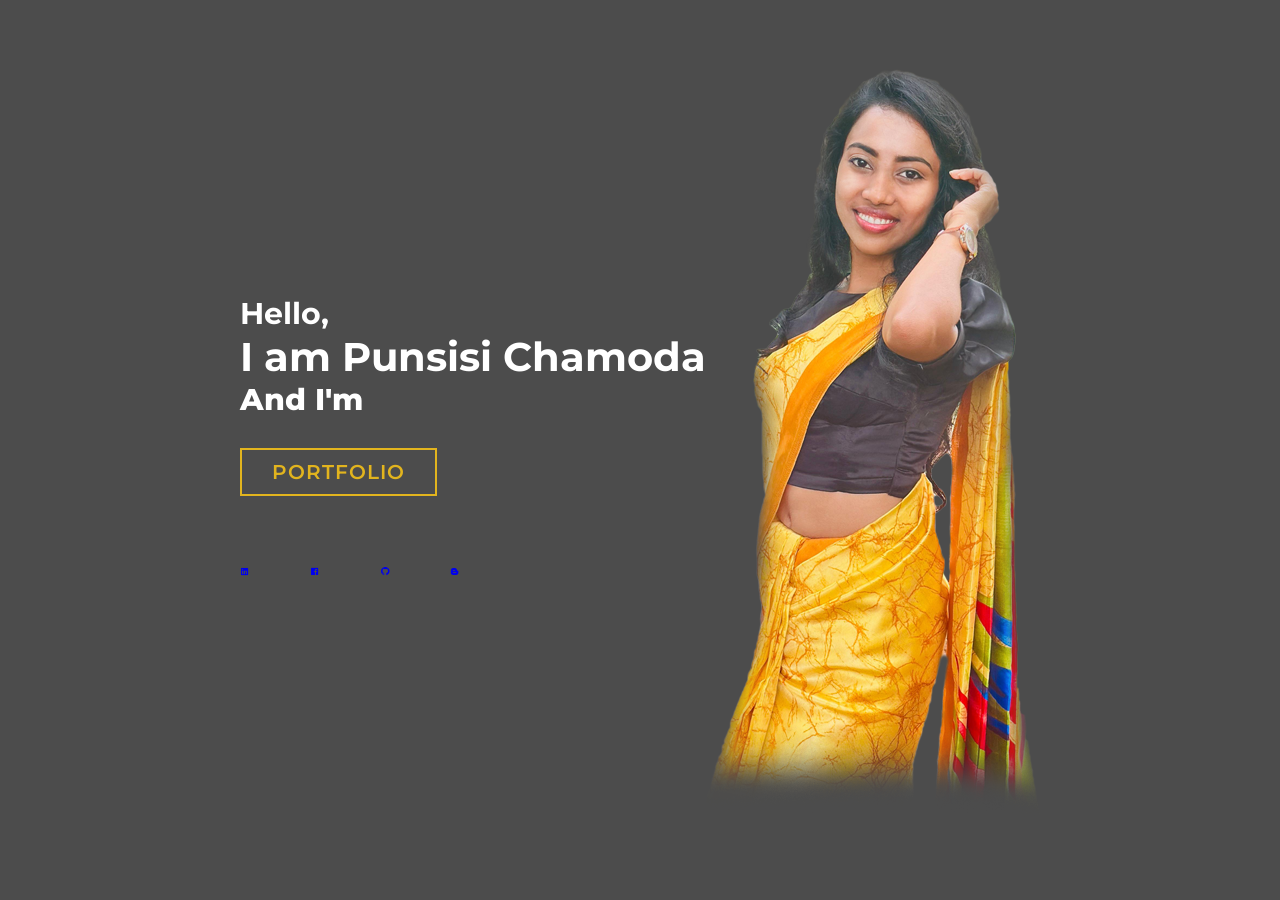
==== index.html @ 9c86bc97 "Change home image" ====
<!DOCTYPE html>
<html lang="en">
<head>
    <meta charset="UTF-8">
    <meta name="viewport" content="width=device-width, initial-scale=1.0">
    <title>My Portfolio Website</title>
    <link rel="stylesheet" href="style.css">
    <link href='https://unpkg.com/boxicons@2.1.4/css/boxicons.min.css' rel='stylesheet'>
    
</head>
<body>
<!--Home section-->
    <section id="home">
        <div class="home container">
            <div class="content">
                <h2>Hello,</h2>
                <h1>I am Punsisi Chamoda</h1>
                <div class="change-text">
                    <h3>And I'm</h3>
                    <h3>
                        <span class="word">Web Developer</span>
                        <span class="word">UI/UX Designer</span>
                        <span class="word">Graphic Designer</span>
                        <span class="word">3D Designer</span>
                        <span class="word">AI/ML and Robotic Enthusiastic</span>
                    </h3>
                </div>
                <div>
                    <p></p>
                    <a href="#" type="button" class="cta">Portfolio</a>
                </div>
                <div class="social-icon">
                    <a href="#likedin"><i class='bx bxl-linkedin-square'></i></a>
                    <a href="#facebook"><i class='bx bxl-facebook-square'></i></a>
                    <a href="#github"><i class='bx bxl-github'></i></a>
                    <a href="#blog"><i class='bx bxl-blogger'></i></a>
                </div>
            </div>
            <div class="home-image">
                <div class="img-box">
                    <img src="./Img/me with saree.png" alt="it's me">
                </div>
            </div>
        </div>
    </section>
    <!--End Home section-->

    
</body>
</html>
---- style.css ----
@import url('https://fonts.googleapis.com/css2?family=Montserrat:ital,wght@0,100..900;1,100..900&display=swap');
* {
    padding: 0;
    margin: 0;
    box-sizing: border-box;
    scroll-behavior: smooth;
    text-decoration: none;
}
html{
    font-size: 10px;
    font-family: 'Montserrat', sans-serif;
}

.container{
    min-height: 100vh;
    width: 100%;
    display: flex;
    align-items: center;
    justify-content: center;
}
/*Main section*/
.home{
    display: flex;
    justify-content: center;
    align-items: center;
}
.content{
    max-width: 600px;
}
#home{
    background-image: url(./Img/portfolio-bg1.png);
    background-size: cover;
    background-position: top center;
    position: relative;
    z-index: 1;
}
#home::after {
    content: '';
    position: absolute;
    left: 0;
    top: 0;
    height: 100%;
    width: 100%;
    background-color: black;
    opacity: .7;
    z-index: -1;
}
#home h2{
    display: block;
    width: fit-content;
    font-size: 3rem;
    position: relative;
    color: white;
}
#home h1{
    display: block;
    width: fit-content;
    font-size: 4rem;
    position: relative;
    color: white;
}
.change-text h3{
    font-weight: 800;
    font-size: 3rem;
    display: inline-flex;
    margin: 0;
    vertical-align: top;
    color:white
}
.change-text h3 .word{
    position: absolute;
    display: flex;
    opacity: 0;
    color: rgb(226, 180, 30);
}
#home .cta{
    display: inline-block;
    padding: 10px 30px;
    color: rgb(226, 180, 30);
    font-weight: 600;
    background-color: transparent;
    border: 2px solid rgb(226, 180, 30);
    font-size: 2rem;
    text-transform: uppercase;
    letter-spacing: .1rem;
    margin-top: 30px;
    transition: .3s ease;
    transition-property: background-color, color;
}
#home .cta:hover{
    color: black;
    background-color: #e2b41e;
}
.social-icon{
    margin-top: 7rem;
    display: flex;
    justify-content: space-between;
    width: 220px;
    height: 40px;
}
.home-image{
    position: relative;
}
.img-box{
    text-align: center;
}
.img-box img{
    width: 100%;
    max-width: 350px;
    height: auto;
}
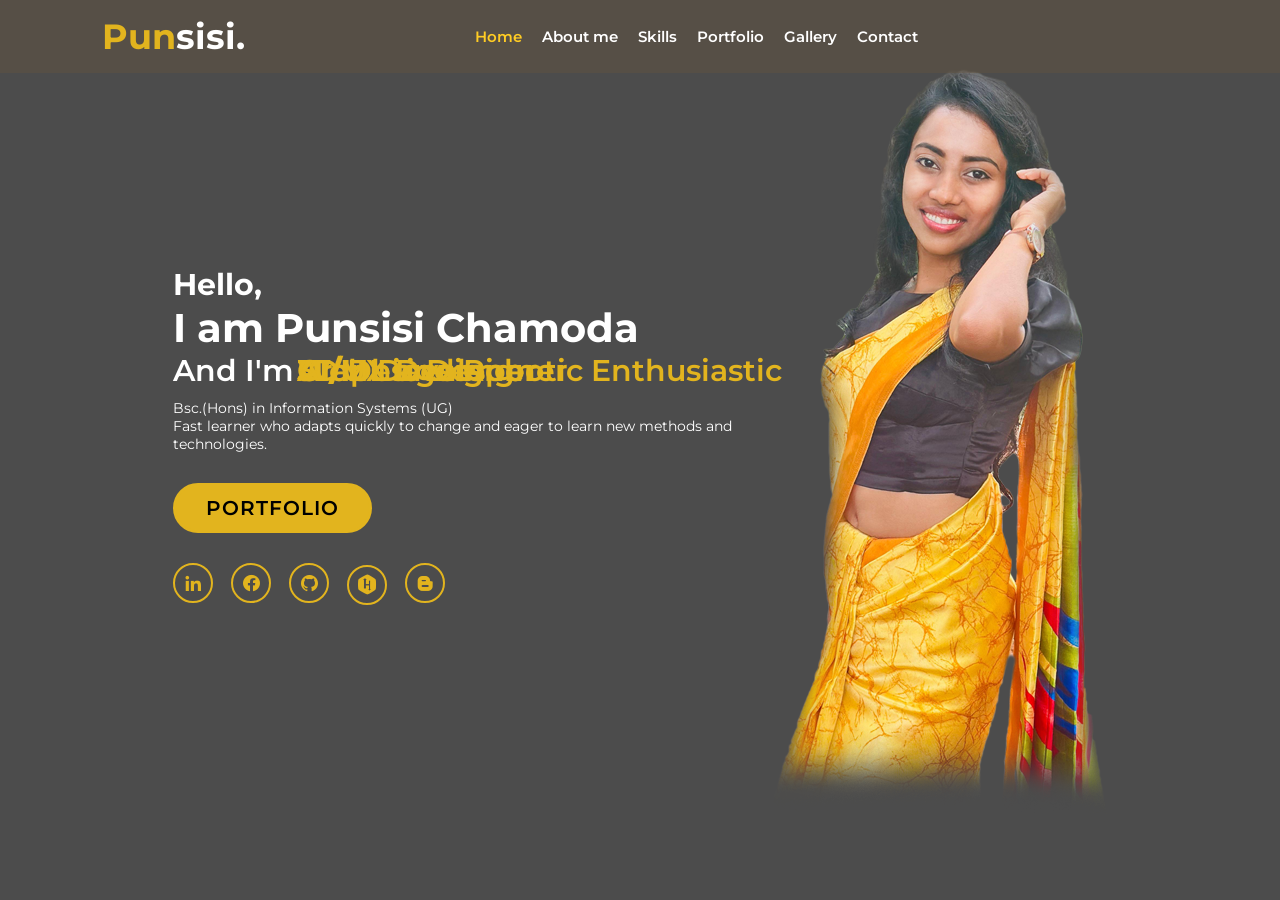
==== commit 85f761b1: "add navigation bar" ====
--- a/index.html
+++ b/index.html
@@ -5,10 +5,33 @@
     <meta name="viewport" content="width=device-width, initial-scale=1.0">
     <title>My Portfolio Website</title>
     <link rel="stylesheet" href="style.css">
+    <!--Boxicon link-->
     <link href='https://unpkg.com/boxicons@2.1.4/css/boxicons.min.css' rel='stylesheet'>
+    <!--Font awesome link-->
+    <link rel="stylesheet" href="https://cdnjs.cloudflare.com/ajax/libs/font-awesome/6.5.2/css/all.min.css" 
+    integrity="sha512-SnH5WK+bZxgPHs44uWIX+LLJAJ9/2PkPKZ5QiAj6Ta86w+fsb2TkcmfRyVX3pBnMFcV7oQPJkl9QevSCWr3W6A==" 
+    crossorigin="anonymous" referrerpolicy="no-referrer" />
+    <script src="https://code.jquery.com/jquery-3.7.1.min.js"></script>
     
 </head>
 <body>
+<!--Header section-->
+    <header class="navbar">
+        <div class="logo"><span>Pun</span>sisi.</div>
+        <ul class="navlist">
+            <li><a href="#home" class="active">Home</a></li>
+            <li><a href="#about">About me</a></li>
+            <li><a href="#skills">Skills</a></li>
+            <li><a href="#portfolio">Portfolio</a></li>
+            <li><a href="#gallery">Gallery</a></li>
+            <li><a href="#contact">Contact</a></li>
+        </ul>
+        <div class="menu-icon ">
+            <div class="bar"></div>
+        </div>
+    </header>
+<!--End Header section-->
+
 <!--Home section-->
     <section id="home">
         <div class="home container">
@@ -26,14 +49,16 @@
                     </h3>
                 </div>
                 <div>
-                    <p></p>
+                    <p>Bsc.(Hons) in Information Systems (UG)<br>
+                        Fast learner who adapts quickly to change and eager to learn new methods and technologies.</p>
                     <a href="#" type="button" class="cta">Portfolio</a>
                 </div>
                 <div class="social-icon">
-                    <a href="#likedin"><i class='bx bxl-linkedin-square'></i></a>
-                    <a href="#facebook"><i class='bx bxl-facebook-square'></i></a>
-                    <a href="#github"><i class='bx bxl-github'></i></a>
-                    <a href="#blog"><i class='bx bxl-blogger'></i></a>
+                    <a href="https://www.linkedin.com/in/punsisi-chamoda/"><i class='bx bxl-linkedin'></i></a>
+                    <a href="https://www.facebook.com/profile.php?id=100083938915508&mibextid=ZbWKwL"><i class='bx bxl-facebook-circle'></i></a>
+                    <a href="https://github.com/Punsisi-99"><i class='bx bxl-github'></i></a>
+                    <a href="https://www.hackerrank.com/profile/punsisichamodha1"><i class="fa-brands fa-hackerrank"></i></a>
+                    <a href="https://thepeekbyte.blogspot.com/2024/04/the-story-of-computer.html"><i class='bx bxl-blogger'></i></a>
                 </div>
             </div>
             <div class="home-image">
@@ -45,6 +70,6 @@
     </section>
     <!--End Home section-->
 
-    
+    <script src="script.js"></script>
 </body>
 </html>
--- a/style.css
+++ b/style.css
@@ -10,7 +10,87 @@
     font-size: 10px;
     font-family: 'Montserrat', sans-serif;
 }
-
+/*Header section*/
+header{
+    padding: 15px 8%;
+    width: 100%;
+    position: fixed;
+    top: 0;
+    display: flex;
+    align-items: center;
+    justify-content: space-between;
+    background-color: rgba(99, 84, 63, 0.445);
+    z-index: 100;
+    transition: .3s;
+}
+a{
+    color: white;
+}
+
+.navlist{
+    list-style: none;
+    justify-content: space-between;
+    display: flex;
+}
+
+header .logo{
+    font-size: 35px;
+    font-weight: 700;
+    color: white;
+}
+
+span{
+    color: rgb(226, 180, 30);
+}
+
+.navlist li{
+    margin: 0 1rem;
+    font-size: 15px;
+}
+.navlist li a{
+    display: inline-flex;
+    font-weight: 600;
+}
+
+.navlist li a:hover, .navlist li a.active{
+    color: #ffcc24;
+}
+
+.menu-icon{
+    position: relative;
+    display: block;
+    width: 30px;
+    height: 30px;
+    cursor: pointer;
+    /*background-color: #ffcc24;*/
+}
+
+.menu-icon .bar,
+.menu-icon::after,
+.menu-icon::before{
+    content: "";
+    display: none;
+    width: 100%;
+    height: 4px;
+    border-radius: 3px;
+    background: #ffcc24;
+    margin: 6px 0;
+    transition: .4s;
+}
+
+.menu-icon.active::before{
+    transform: rotate(-45deg) translate(-6px, 6px);
+}
+
+.menu-icon.active::after{
+    transform: rotate(45deg) translate(-8px, -8px);
+}
+.menu-icon.active .bar{
+    opacity: 0;
+}
+/*End Header section*/
+
+/*Main section*/
 .container{
     min-height: 100vh;
     width: 100%;
@@ -18,7 +98,7 @@
     align-items: center;
     justify-content: center;
 }
-/*Main section*/
+
 .home{
     display: flex;
     justify-content: center;
@@ -60,7 +140,7 @@
     color: white;
 }
 .change-text h3{
-    font-weight: 800;
+    font-weight: 600;
     font-size: 3rem;
     display: inline-flex;
     margin: 0;
@@ -70,33 +150,53 @@
 .change-text h3 .word{
     position: absolute;
     display: flex;
-    opacity: 0;
     color: rgb(226, 180, 30);
+}
+#home p{
+    margin-top: 10px;
+    font-size: 1.4rem;
+    font-weight: 400;
+    color: white;
 }
 #home .cta{
     display: inline-block;
     padding: 10px 30px;
-    color: rgb(226, 180, 30);
-    font-weight: 600;
-    background-color: transparent;
-    border: 2px solid rgb(226, 180, 30);
+    color: black;
+    font-weight: 600;
+    background-color: rgb(226, 180, 30);
+    border: 3px solid rgb(226, 180, 30);
+    border-radius: 4rem;
     font-size: 2rem;
     text-transform: uppercase;
     letter-spacing: .1rem;
     margin-top: 30px;
-    transition: .3s ease;
-    transition-property: background-color, color;
+    transition: .5s ease;
+    pointer-events: auto;
 }
 #home .cta:hover{
-    color: black;
-    background-color: #e2b41e;
-}
-.social-icon{
+    color: #e2b41e;
+    background-color: transparent;
+}
+.social-icon a{
     margin-top: 7rem;
-    display: flex;
-    justify-content: space-between;
-    width: 220px;
-    height: 40px;
+    display: inline-flex;
+    justify-content: center;
+    align-items: center;
+    font-weight: 600;
+    width: 4rem;
+    height: 4rem;
+    background: transparent;
+    border: 2px solid rgb(226, 180, 30);
+    border-radius: 50%;
+    font-size: 2rem;
+    color: rgb(226, 180, 30);
+    margin: 3rem 1.5rem 3rem 0;
+    transition: .5s ease;
+}
+.social-icon a:hover{
+    background: #e2b41e;
+    color: #000000;
+    box-shadow: 0 0 1rem var(#e2b41e);
 }
 .home-image{
     position: relative;
@@ -109,3 +209,4 @@
     max-width: 350px;
     height: auto;
 }
+/*End Main section*/
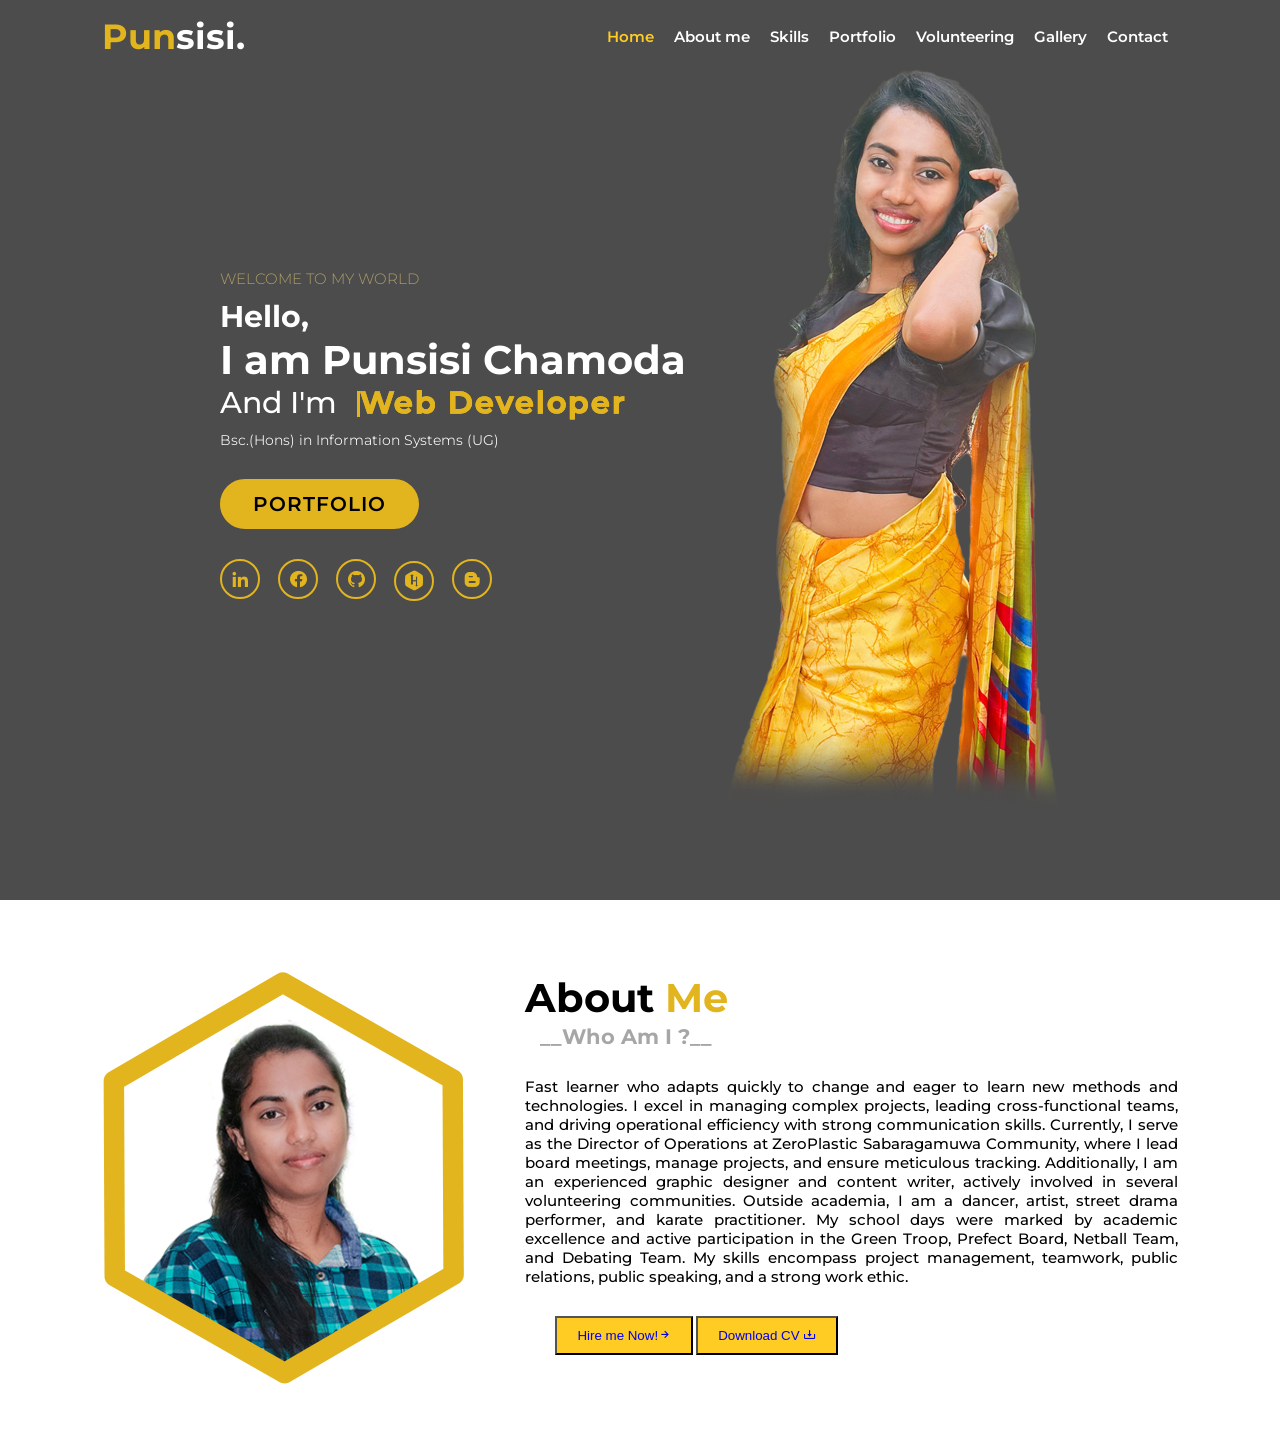
==== commit 900f378a: "add about me section" ====
--- a/index.html
+++ b/index.html
@@ -1,5 +1,6 @@
 <!DOCTYPE html>
 <html lang="en">
+
 <head>
     <meta charset="UTF-8">
     <meta name="viewport" content="width=device-width, initial-scale=1.0">
@@ -8,14 +9,15 @@
     <!--Boxicon link-->
     <link href='https://unpkg.com/boxicons@2.1.4/css/boxicons.min.css' rel='stylesheet'>
     <!--Font awesome link-->
-    <link rel="stylesheet" href="https://cdnjs.cloudflare.com/ajax/libs/font-awesome/6.5.2/css/all.min.css" 
-    integrity="sha512-SnH5WK+bZxgPHs44uWIX+LLJAJ9/2PkPKZ5QiAj6Ta86w+fsb2TkcmfRyVX3pBnMFcV7oQPJkl9QevSCWr3W6A==" 
-    crossorigin="anonymous" referrerpolicy="no-referrer" />
+    <link rel="stylesheet" href="https://cdnjs.cloudflare.com/ajax/libs/font-awesome/6.5.2/css/all.min.css"
+        integrity="sha512-SnH5WK+bZxgPHs44uWIX+LLJAJ9/2PkPKZ5QiAj6Ta86w+fsb2TkcmfRyVX3pBnMFcV7oQPJkl9QevSCWr3W6A=="
+        crossorigin="anonymous" referrerpolicy="no-referrer" />
     <script src="https://code.jquery.com/jquery-3.7.1.min.js"></script>
-    
+
 </head>
+
 <body>
-<!--Header section-->
+    <!--============================================Header section===========================================-->
     <header class="navbar">
         <div class="logo"><span>Pun</span>sisi.</div>
         <ul class="navlist">
@@ -23,53 +25,80 @@
             <li><a href="#about">About me</a></li>
             <li><a href="#skills">Skills</a></li>
             <li><a href="#portfolio">Portfolio</a></li>
+            <li><a href="#volunteering">Volunteering</a></li>
             <li><a href="#gallery">Gallery</a></li>
             <li><a href="#contact">Contact</a></li>
         </ul>
-        <div class="menu-icon ">
+        <div class="menu-icon">
             <div class="bar"></div>
         </div>
     </header>
-<!--End Header section-->
 
-<!--Home section-->
+    <!--======================================End Header section=============================================-->
+
+    <!--==========================================Home section================================================-->
     <section id="home">
         <div class="home container">
             <div class="content">
+                <h4>Welcome to my World</h4>
                 <h2>Hello,</h2>
                 <h1>I am Punsisi Chamoda</h1>
                 <div class="change-text">
-                    <h3>And I'm</h3>
-                    <h3>
-                        <span class="word">Web Developer</span>
-                        <span class="word">UI/UX Designer</span>
-                        <span class="word">Graphic Designer</span>
-                        <span class="word">3D Designer</span>
-                        <span class="word">AI/ML and Robotic Enthusiastic</span>
-                    </h3>
+                    <h3>And I'm <span class="word">Web Developer</span></h3>
                 </div>
                 <div>
-                    <p>Bsc.(Hons) in Information Systems (UG)<br>
-                        Fast learner who adapts quickly to change and eager to learn new methods and technologies.</p>
+                    <p>Bsc.(Hons) in Information Systems (UG)</p>
                     <a href="#" type="button" class="cta">Portfolio</a>
                 </div>
                 <div class="social-icon">
                     <a href="https://www.linkedin.com/in/punsisi-chamoda/"><i class='bx bxl-linkedin'></i></a>
-                    <a href="https://www.facebook.com/profile.php?id=100083938915508&mibextid=ZbWKwL"><i class='bx bxl-facebook-circle'></i></a>
+                    <a href="https://www.facebook.com/profile.php?id=100083938915508&mibextid=ZbWKwL"><i
+                            class='bx bxl-facebook-circle'></i></a>
                     <a href="https://github.com/Punsisi-99"><i class='bx bxl-github'></i></a>
-                    <a href="https://www.hackerrank.com/profile/punsisichamodha1"><i class="fa-brands fa-hackerrank"></i></a>
-                    <a href="https://thepeekbyte.blogspot.com/2024/04/the-story-of-computer.html"><i class='bx bxl-blogger'></i></a>
+                    <a href="https://www.hackerrank.com/profile/punsisichamodha1"><i
+                            class="fa-brands fa-hackerrank"></i></a>
+                    <a href="https://thepeekbyte.blogspot.com/2024/04/the-story-of-computer.html"><i
+                            class='bx bxl-blogger'></i></a>
                 </div>
             </div>
             <div class="home-image">
                 <div class="img-box">
-                    <img src="./Img/me with saree.png" alt="it's me">
+                    <img src="./Img/me with saree.png" alt="it's me in home page">
                 </div>
             </div>
         </div>
     </section>
-    <!--End Home section-->
+    <!--===========================================End Home section========================================-->
+
+    <!--===========================================About me section========================================-->
+    <section class="about" id="about">
+        <div class="about-img">
+            <img src="./Img/about_me.png" alt="My image in about me section" class="aboutMe">
+        </div>
+        <div class="about-content">
+            <h2 class="heading">About <span>Me</span></h2>
+            <h3>__Who Am I ?__</h3>
+            <p>Fast learner who adapts quickly to change and eager to learn new methods and technologies. I excel in managing complex
+                projects, leading cross-functional teams, and driving operational efficiency with strong communication
+                skills. Currently, I serve as the Director of Operations at ZeroPlastic Sabaragamuwa Community, where I
+                lead board meetings, manage projects, and ensure meticulous tracking. Additionally, I am an experienced
+                graphic designer and content writer, actively involved in several volunteering communities. Outside
+                academia, I am a dancer, artist, street drama performer, and karate practitioner. My school days were
+                marked by academic excellence and active participation in the Green Troop, Prefect Board, Netball Team,
+                and Debating Team. My skills encompass project management, teamwork, public relations, public speaking,
+                and a strong work ethic.</p>
+                
+            <div class="about-btn">
+                <button><a href="mailto:punsisichamodha99@gmail.com" class="hireme">Hire me Now!<i
+                            class='bx bx-right-arrow-alt'></i></a></button>
+                <button><a href="./Img/Punsisi_CV.pdf" target="_blank" class="download">Download CV <i
+                            class='bx bx-download'></i></a></button>
+            </div>
+        </div>
+    </section>
+    <!--===========================================End About me section========================================-->
 
     <script src="script.js"></script>
 </body>
+
 </html>
--- a/style.css
+++ b/style.css
@@ -6,25 +6,32 @@
     scroll-behavior: smooth;
     text-decoration: none;
 }
+
 html{
     font-size: 10px;
     font-family: 'Montserrat', sans-serif;
 }
-/*Header section*/
+
+/*-----------------------------------------Header section--------------------------------------------*/
 header{
     padding: 15px 8%;
-    width: 100%;
-    position: fixed;
     top: 0;
     display: flex;
     align-items: center;
     justify-content: space-between;
-    background-color: rgba(99, 84, 63, 0.445);
+    /*background-color: rgba(250, 195, 45, 0.534);*/
     z-index: 100;
-    transition: .3s;
-}
-a{
-    color: white;
+}
+
+.navbar{
+    position: fixed;
+    width: 100%;
+    transition: all 0.3s ease;
+}
+
+.navbar.sticky{
+    padding: 15px 8%;
+    background: rgba(114, 97, 65, 0.644);
 }
 
 .navlist{
@@ -33,6 +40,21 @@
     display: flex;
 }
 
+.navlist li{
+    margin: 0 1rem;
+    font-size: 15px;
+}
+
+.navlist li a{
+    display: inline-flex;
+    font-weight: 600;
+    color: white;
+}
+
+.navlist li a:hover, .navlist li a.active{
+    color: #ffcc24;
+}
+
 header .logo{
     font-size: 35px;
     font-weight: 700;
@@ -41,19 +63,6 @@
 
 span{
     color: rgb(226, 180, 30);
-}
-
-.navlist li{
-    margin: 0 1rem;
-    font-size: 15px;
-}
-.navlist li a{
-    display: inline-flex;
-    font-weight: 600;
-}
-
-.navlist li a:hover, .navlist li a.active{
-    color: #ffcc24;
 }
 
 .menu-icon{
@@ -62,6 +71,7 @@
     width: 30px;
     height: 30px;
     cursor: pointer;
+    display: none;
     /*background-color: #ffcc24;*/
 }
 
@@ -69,7 +79,6 @@
 .menu-icon::after,
 .menu-icon::before{
     content: "";
-    display: none;
     width: 100%;
     height: 4px;
     border-radius: 3px;
@@ -88,25 +97,29 @@
 .menu-icon.active .bar{
     opacity: 0;
 }
-/*End Header section*/
-
-/*Main section*/
-.container{
+
+/*-----------------------------------------End Header section--------------------------------------------*/
+
+/*------------------------------------------Home section-------------------------------------------------*/
+section{
+    padding: 0px 8%;
+    display: block;
+}
+
+.home{
     min-height: 100vh;
     width: 100%;
-    display: flex;
-    align-items: center;
-    justify-content: center;
-}
-
-.home{
     display: flex;
     justify-content: center;
     align-items: center;
-}
+    grid-template-columns: repeat(2,1fr);
+    grid-gap: 4em;
+}
+
 .content{
     max-width: 600px;
 }
+
 #home{
     background-image: url(./Img/portfolio-bg1.png);
     background-size: cover;
@@ -114,6 +127,7 @@
     position: relative;
     z-index: 1;
 }
+
 #home::after {
     content: '';
     position: absolute;
@@ -125,6 +139,15 @@
     opacity: .7;
     z-index: -1;
 }
+
+#home h4{
+    color: #ffe17e8a;
+    font-weight: 300;
+    text-transform: uppercase;
+    font-size: 1.5rem;
+    margin-bottom: 10px;
+}
+
 #home h2{
     display: block;
     width: fit-content;
@@ -132,6 +155,7 @@
     position: relative;
     color: white;
 }
+
 #home h1{
     display: block;
     width: fit-content;
@@ -139,23 +163,73 @@
     position: relative;
     color: white;
 }
+
 .change-text h3{
+    font-weight: 500;
+    font-size: 3rem;
+    color:white
+}
+
+.change-text h3 span{
+    position: relative;
+    color: transparent;
+    left: 15px;
+    -webkit-text-stroke: 0.1vw #e2b41e;
+    background-color: #e2b41e;
     font-weight: 600;
-    font-size: 3rem;
-    display: inline-flex;
-    margin: 0;
-    vertical-align: top;
-    color:white
-}
-.change-text h3 .word{
+    background-repeat: no-repeat;
+    -webkit-background-clip: text;
+    background-position: 0 0;
+    transition: .6s;
+    letter-spacing: 2px;
+    animation: moveText 3s linear infinite;
+    animation-delay: 2s;
+}
+
+.change-text h3 span::before{
+    content: "";
     position: absolute;
-    display: flex;
-    color: rgb(226, 180, 30);
-}
+    top: 7px;
+    left: -3px;
+    width: 0;
+    height: 70%;
+    border-right: 3px solid #e2b41e;
+    animation: moveCursorText 4s linear infinite;
+    animation-delay: 2s ;
+}
+
+/*----------------------------@keyfram---------------------------------------------*/
+@keyframes moveText{
+    0%,10%,100%{
+        background-position: -24rem 0;
+    }
+
+    65%,85%{
+        background-position: 0rem 0;
+    }
+}
+
+@keyframes moveCursorText{
+    0%,10%,100%{
+        width: 0;
+    }
+
+    65%, 78%, 85%{
+        width: 100%;
+        opacity: 1;
+    }
+
+    75%, 85%{
+        opacity: 0;
+    }
+}
+
+/*--------------------------------------------@ end keyfram---------------------------------------------*/
+
 #home p{
     margin-top: 10px;
     font-size: 1.4rem;
-    font-weight: 400;
+    font-weight: 350;
     color: white;
 }
 #home .cta{
@@ -177,6 +251,7 @@
     color: #e2b41e;
     background-color: transparent;
 }
+
 .social-icon a{
     margin-top: 7rem;
     display: inline-flex;
@@ -193,20 +268,110 @@
     margin: 3rem 1.5rem 3rem 0;
     transition: .5s ease;
 }
+
 .social-icon a:hover{
     background: #e2b41e;
     color: #000000;
     box-shadow: 0 0 1rem var(#e2b41e);
 }
+
 .home-image{
     position: relative;
 }
+
 .img-box{
     text-align: center;
 }
+
 .img-box img{
+    position: relative;
     width: 100%;
     max-width: 350px;
     height: auto;
 }
-/*End Main section*/
+/*-----------------------------------------End Home section-----------------------------------------------*/
+
+/*-----------------------------------------About section style-----------------------------------------------*/
+.about{
+    display: flex;
+    justify-content: space-between;
+    align-items: center;
+    gap: 6rem;
+    margin-top: 20px;
+}
+
+.about .about-img{
+    position: relative;
+    padding: 50px 0;
+}
+
+.about-content h2{
+    color: black;
+    font-size: 4rem;
+    font-weight: 700;
+}
+
+.about-content h3{
+    font-size: 2.1rem;
+    line-height: 2rem;
+    justify-content: center;
+    color: #00000059;
+    margin: .5rem 1.5rem;
+}
+.about-content p{
+    color: black;
+    font-size: 1.5rem;
+    font-weight: 500;
+    margin-top: 30px;
+    display: flex;
+    text-align: justify;
+}
+
+.about-btn{
+    margin: 3rem;
+}
+
+.about-btn button{
+    background-color: #ffcc24;
+    padding: 10px 20px;
+}
+/*-----------------------------------------End About section style-----------------------------------------------*/
+
+/*-----------------------------------------Responsive media--------------------------------------------*/
+@media (max-width: 1104px){
+    .home .container{
+        margin-left: 8%;
+    }
+}
+
+@media (max-width: 940px){
+    
+}
+
+@media (max-width: 940px){
+    .navbar{
+        padding: 0 50px;
+    }
+    .menu-icon{
+        display: block;
+        z-index: 999;
+    }
+    .navbar .navlist{
+        position: fixed;
+        height: 100vh;
+        width: 100%;
+        background: black;
+        left: 0;
+        top: 0;
+        text-align: center;
+        display: inline-block;
+        padding-top: 80px;
+    }
+    .navbar .navlist li{
+        display: block;
+    }
+    .navlist a{
+        margin: 20px 0;
+        font-size: 25px;
+    }
+}
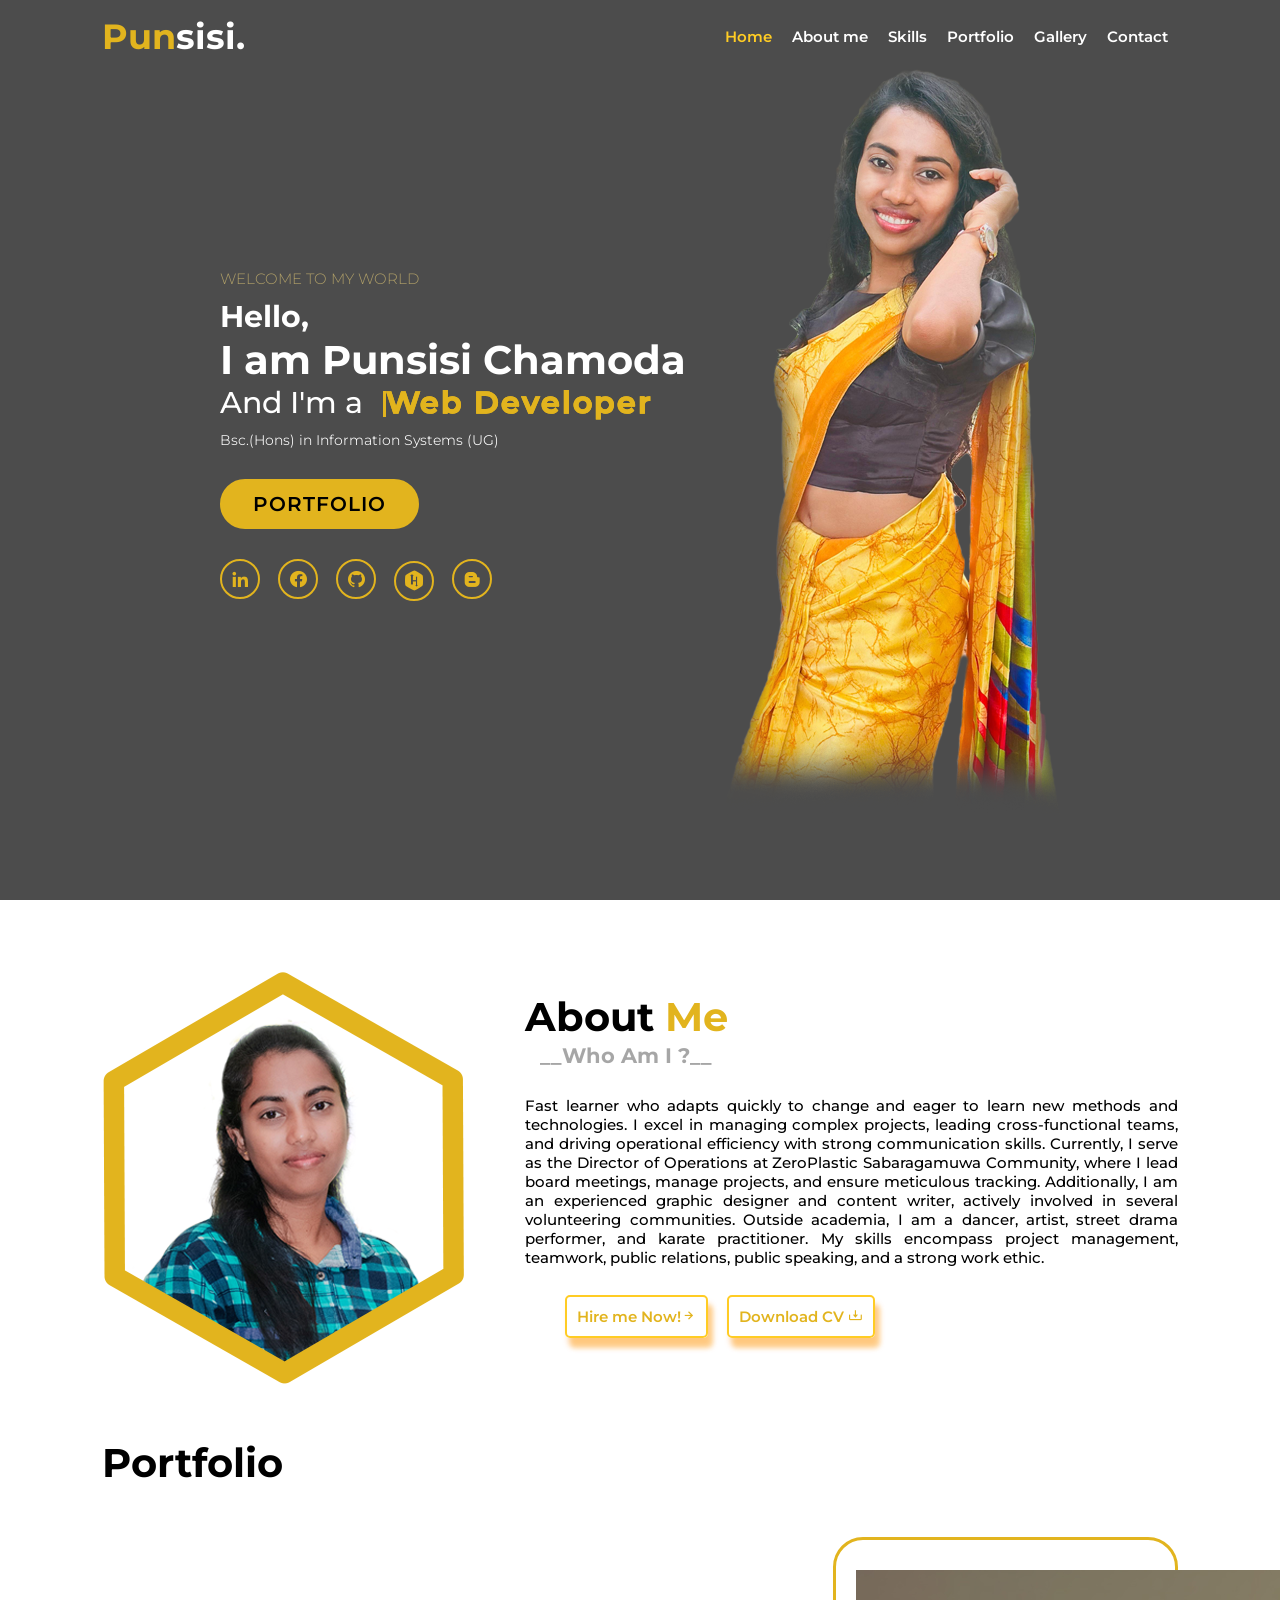
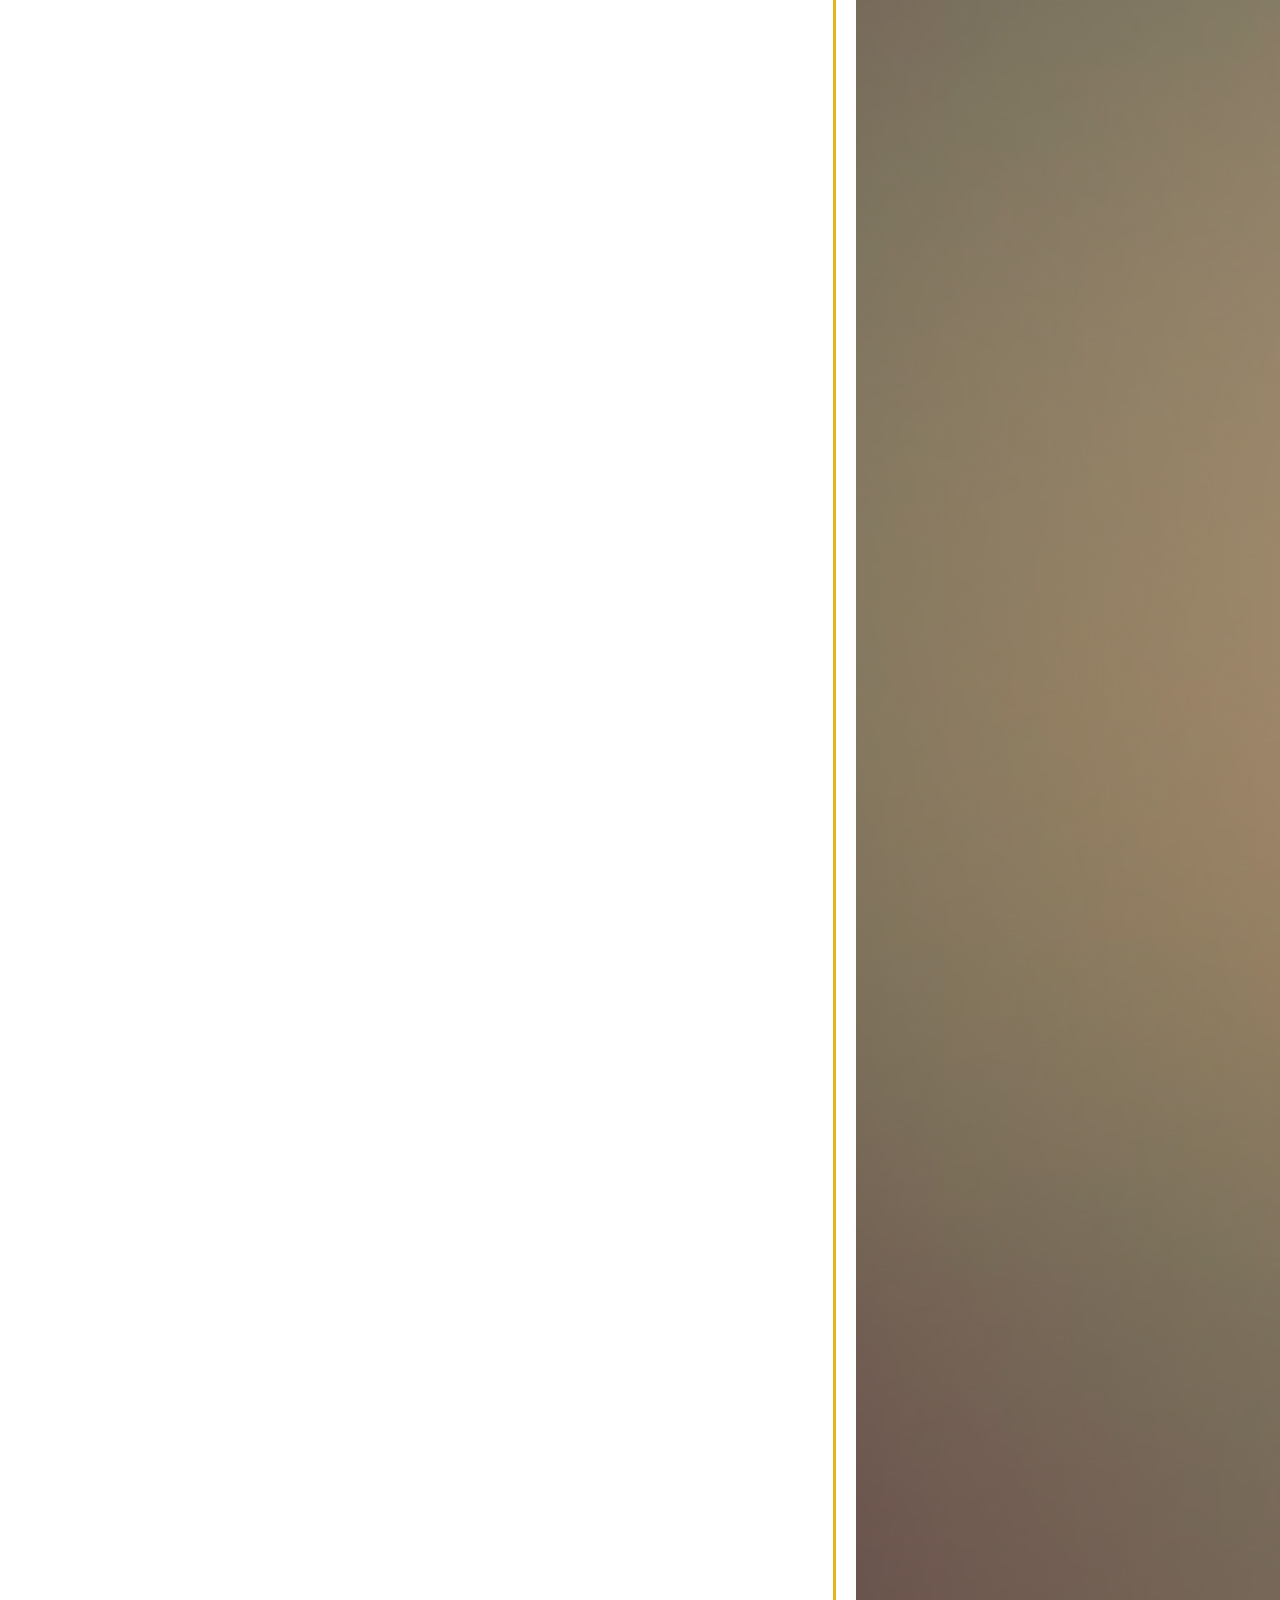
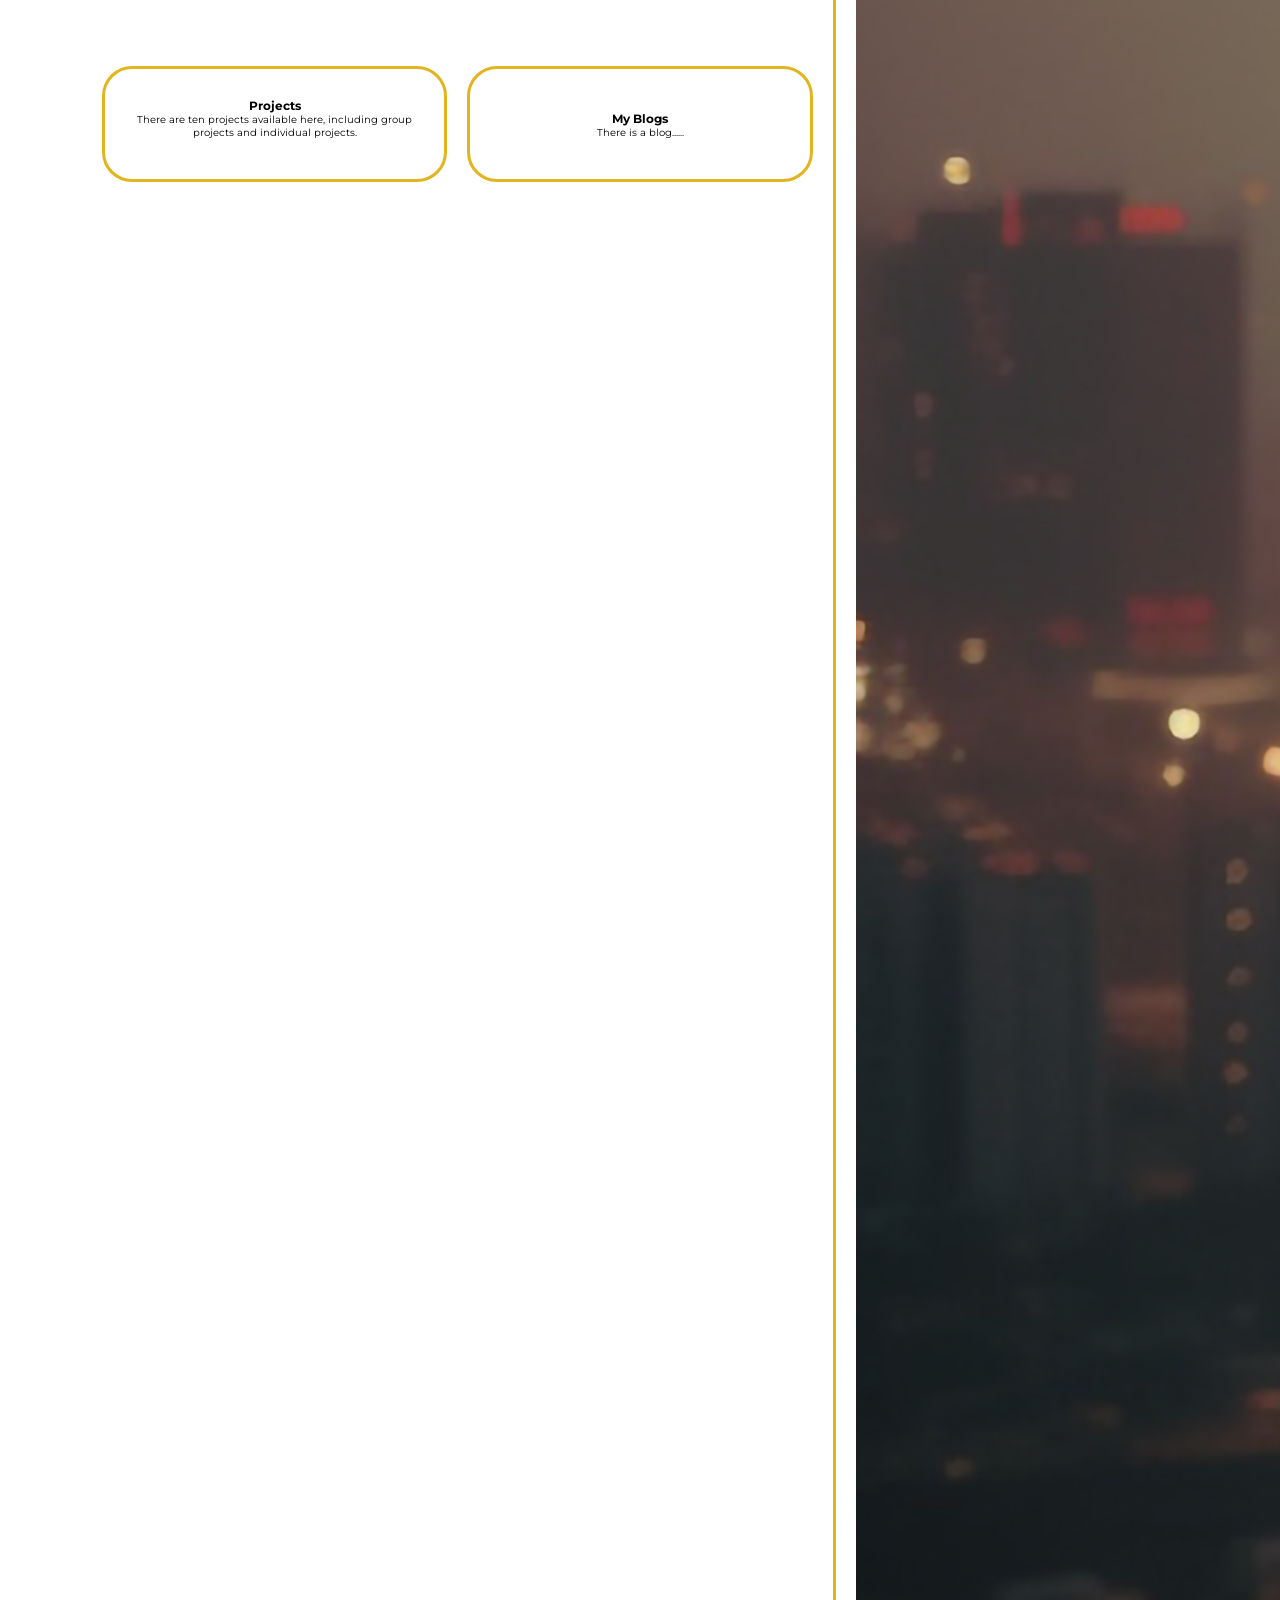
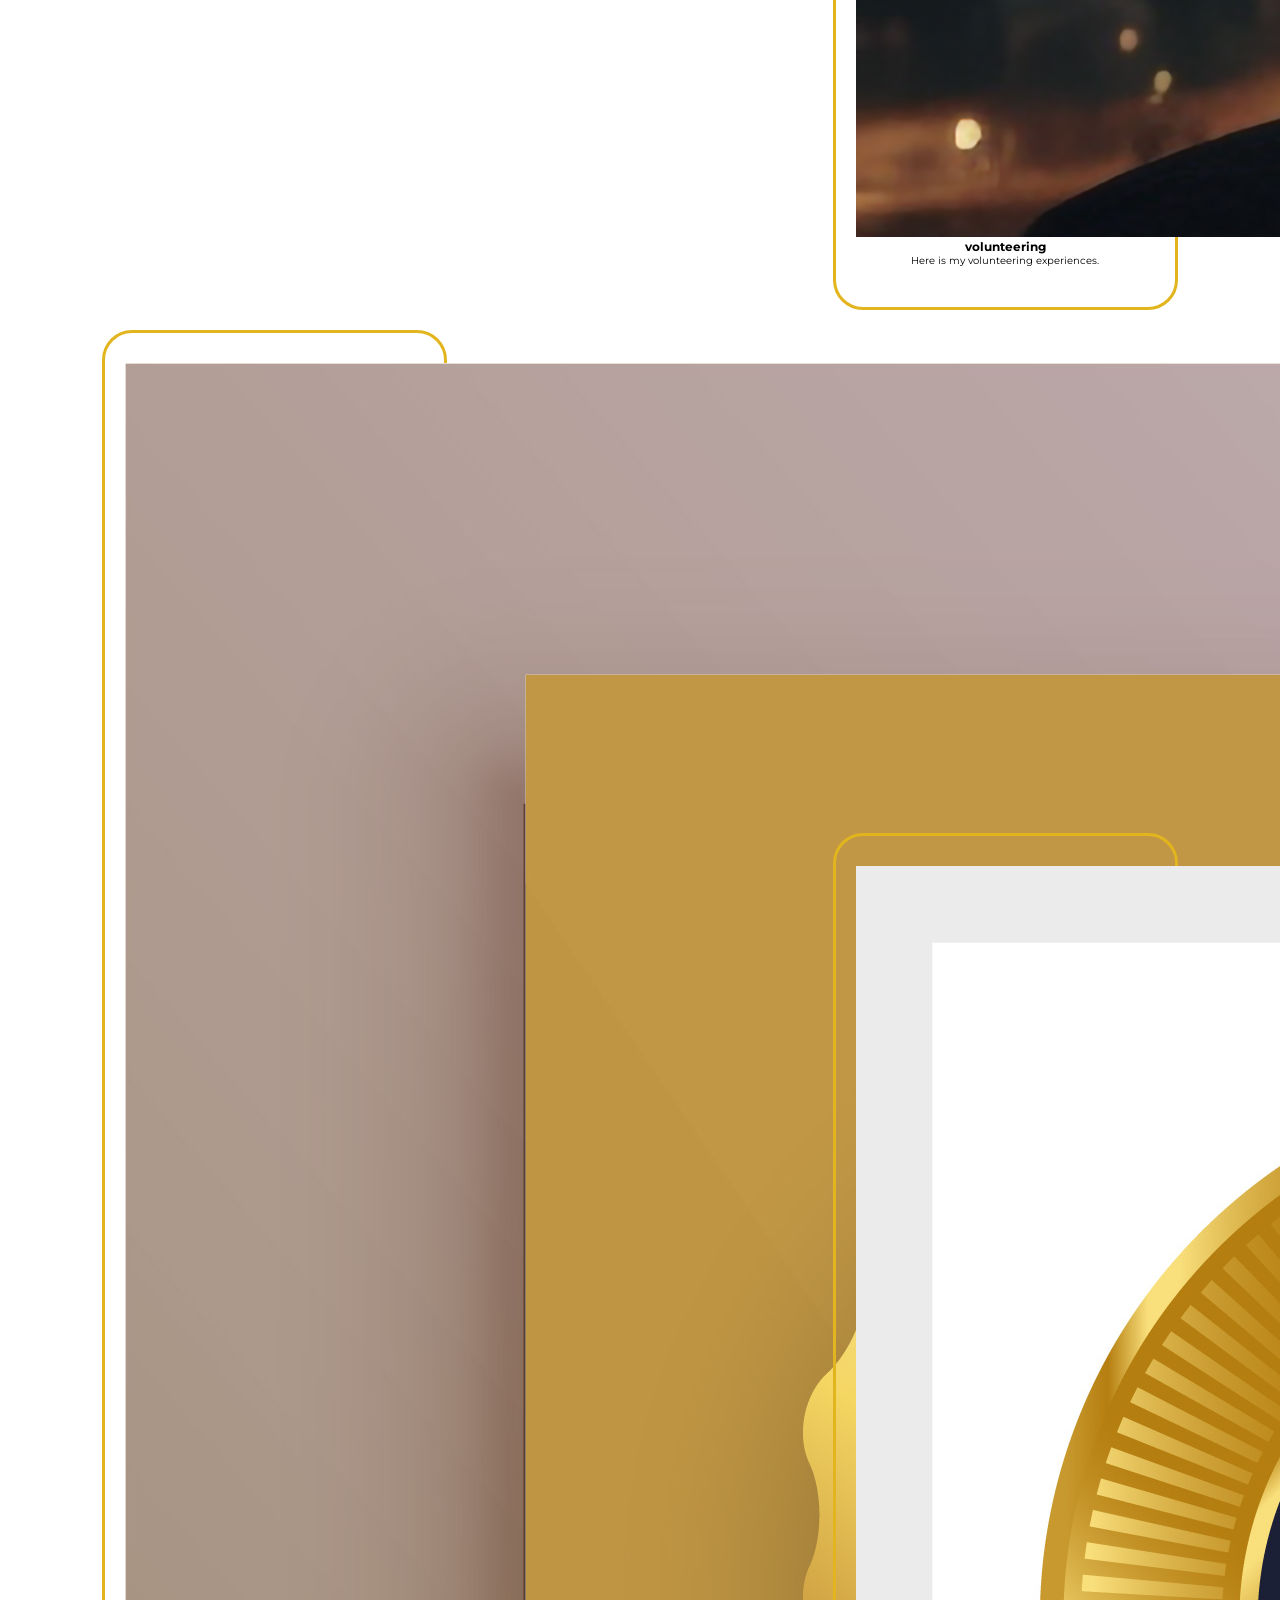
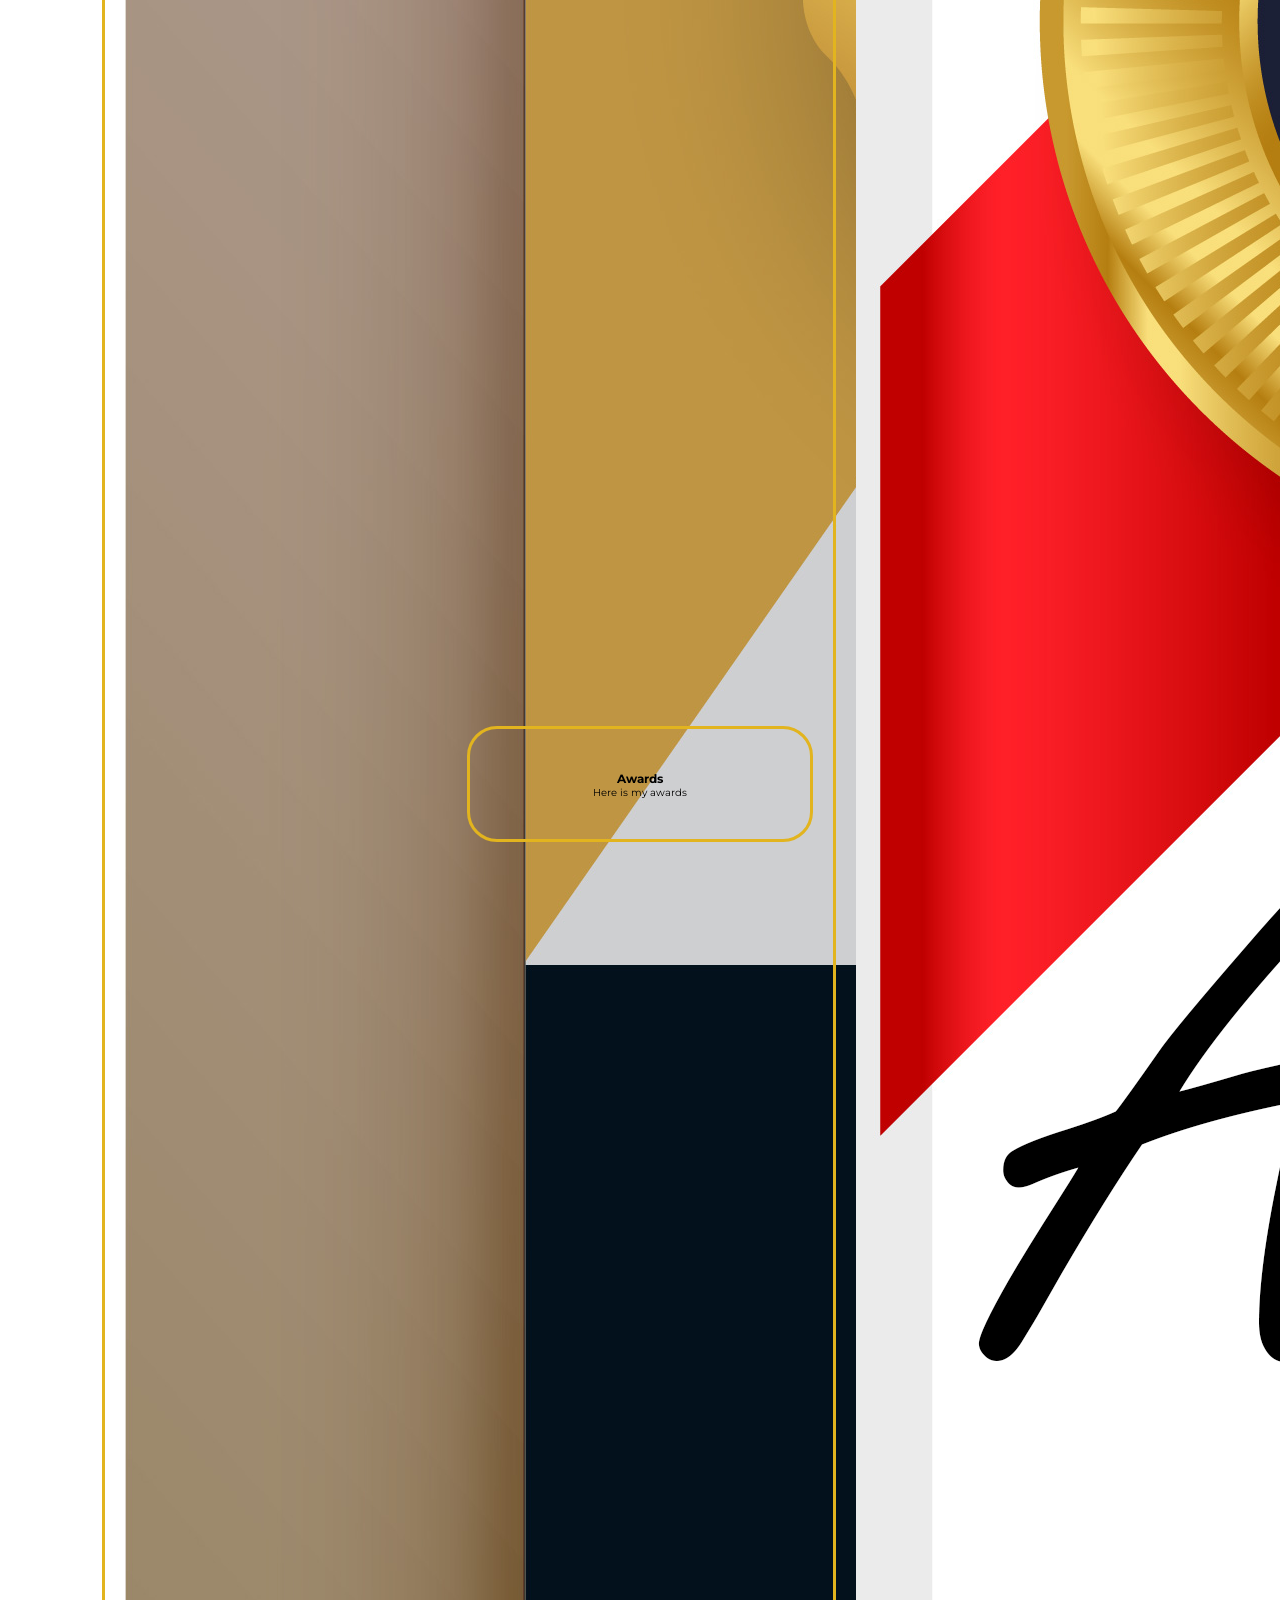
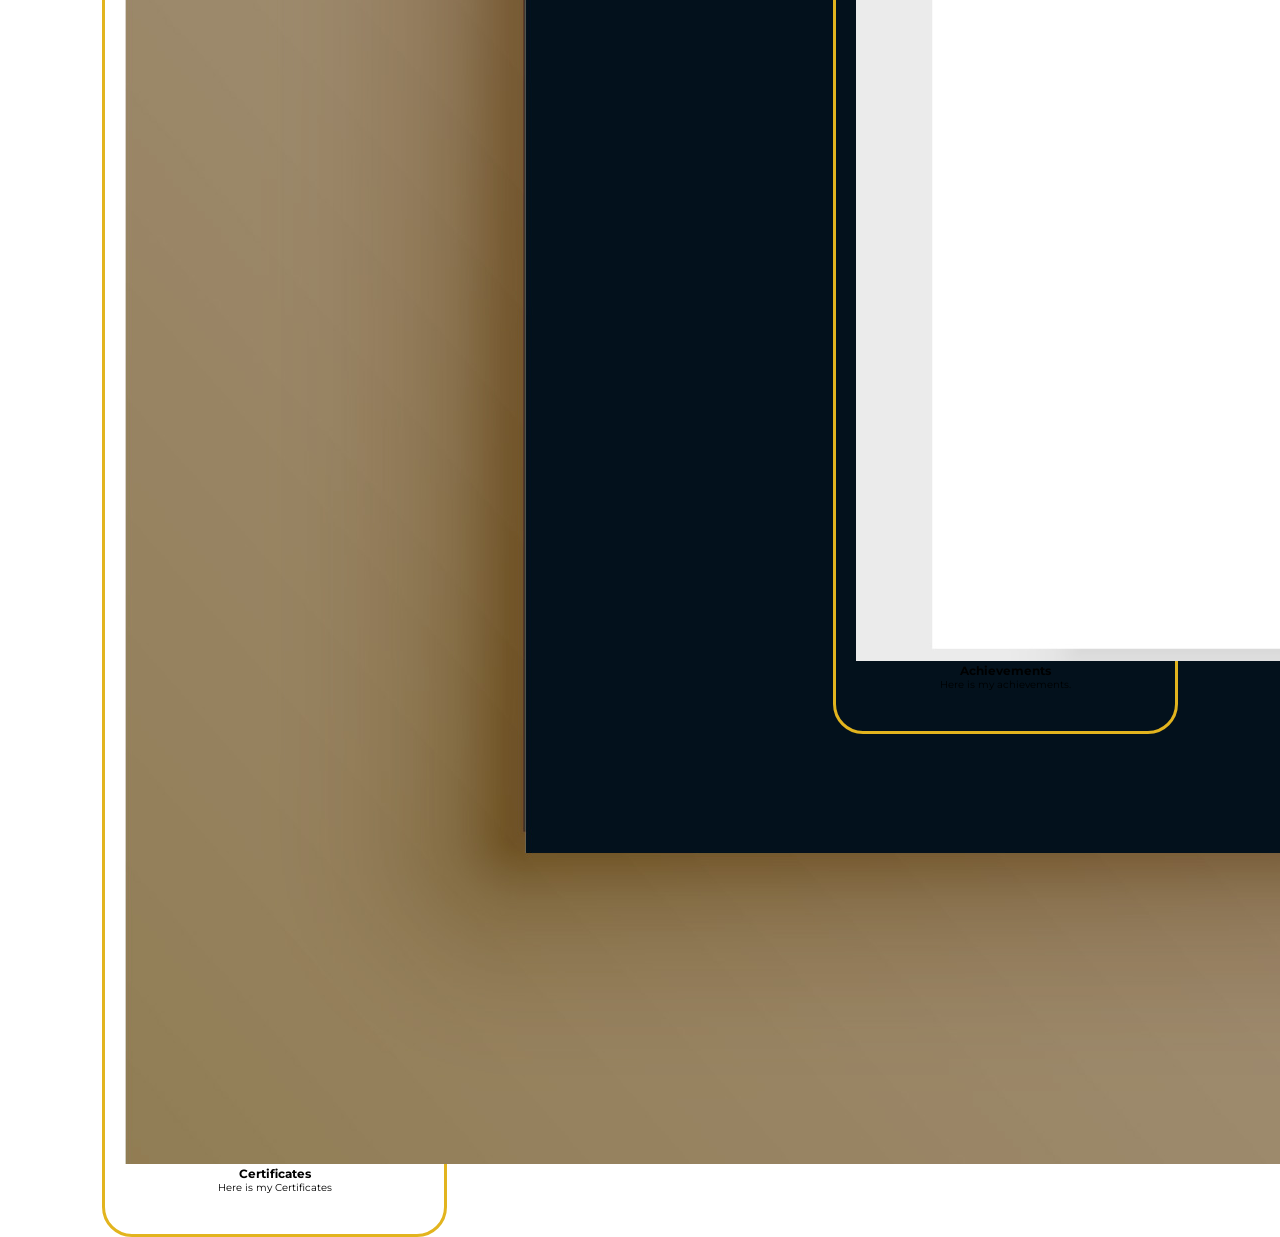
==== commit 1f797df8: "add portfolio section" ====
--- a/index.html
+++ b/index.html
@@ -17,7 +17,7 @@
 </head>
 
 <body>
-    <!--============================================Header section===========================================-->
+<!--============================================Header section===========================================-->
     <header class="navbar">
         <div class="logo"><span>Pun</span>sisi.</div>
         <ul class="navlist">
@@ -25,7 +25,6 @@
             <li><a href="#about">About me</a></li>
             <li><a href="#skills">Skills</a></li>
             <li><a href="#portfolio">Portfolio</a></li>
-            <li><a href="#volunteering">Volunteering</a></li>
             <li><a href="#gallery">Gallery</a></li>
             <li><a href="#contact">Contact</a></li>
         </ul>
@@ -34,9 +33,9 @@
         </div>
     </header>
 
-    <!--======================================End Header section=============================================-->
+<!--======================================End Header section=============================================-->
 
-    <!--==========================================Home section================================================-->
+<!--==========================================Home section================================================-->
     <section id="home">
         <div class="home container">
             <div class="content">
@@ -44,7 +43,7 @@
                 <h2>Hello,</h2>
                 <h1>I am Punsisi Chamoda</h1>
                 <div class="change-text">
-                    <h3>And I'm <span class="word">Web Developer</span></h3>
+                    <h3>And I'm a <span class="word">Web Developer</span></h3>
                 </div>
                 <div>
                     <p>Bsc.(Hons) in Information Systems (UG)</p>
@@ -68,9 +67,9 @@
             </div>
         </div>
     </section>
-    <!--===========================================End Home section========================================-->
+<!--===========================================End Home section========================================-->
 
-    <!--===========================================About me section========================================-->
+<!--===========================================About me section========================================-->
     <section class="about" id="about">
         <div class="about-img">
             <img src="./Img/about_me.png" alt="My image in about me section" class="aboutMe">
@@ -78,26 +77,73 @@
         <div class="about-content">
             <h2 class="heading">About <span>Me</span></h2>
             <h3>__Who Am I ?__</h3>
-            <p>Fast learner who adapts quickly to change and eager to learn new methods and technologies. I excel in managing complex
+            <p>Fast learner who adapts quickly to change and eager to learn new methods and technologies. I excel in
+                managing complex
                 projects, leading cross-functional teams, and driving operational efficiency with strong communication
                 skills. Currently, I serve as the Director of Operations at ZeroPlastic Sabaragamuwa Community, where I
                 lead board meetings, manage projects, and ensure meticulous tracking. Additionally, I am an experienced
                 graphic designer and content writer, actively involved in several volunteering communities. Outside
-                academia, I am a dancer, artist, street drama performer, and karate practitioner. My school days were
-                marked by academic excellence and active participation in the Green Troop, Prefect Board, Netball Team,
-                and Debating Team. My skills encompass project management, teamwork, public relations, public speaking,
-                and a strong work ethic.</p>
-                
+                academia, I am a dancer, artist, street drama performer, and karate practitioner. My skills encompass
+                project management, teamwork, public relations, public speaking, and a strong work ethic.</p>
+
             <div class="about-btn">
-                <button><a href="mailto:punsisichamodha99@gmail.com" class="hireme">Hire me Now!<i
-                            class='bx bx-right-arrow-alt'></i></a></button>
-                <button><a href="./Img/Punsisi_CV.pdf" target="_blank" class="download">Download CV <i
-                            class='bx bx-download'></i></a></button>
+                <a href="mailto:punsisichamodha99@gmail.com" class="btn">Hire me Now!<i
+                        class='bx bx-right-arrow-alt'></i></a>
+                <a href="./Img/Punsisi_CV.pdf" target="_blank" class="btn">Download CV <i
+                        class='bx bx-download'></i></a>
             </div>
         </div>
     </section>
-    <!--===========================================End About me section========================================-->
+<!--===========================================End About me section========================================-->
 
+<!--===========================================Skills section========================================-->
+
+
+<!--===========================================End Skills section========================================-->
+
+<!--===========================================Portfolio section========================================-->
+<section class="portfolio" id="portfolio">
+    <h2 class="heading">Portfolio</h2>
+
+    <div class="portfolio-container">
+        <div class="portfolio-box">
+                <h3>Projects</h3>
+                <p>There are ten projects available here, including group projects and individual projects.</p>
+        </div>
+
+        <div class="portfolio-box">
+            <a href="#"><img src="./Img/portfolio_img/blogs.jpg" alt=""></a>
+                <h3>My Blogs</h3>
+                <p>There is a blog......</p>
+        </div>
+
+        <div class="portfolio-box">
+            <a href="#"><img src="./Img/portfolio_img/volunteering.jpg" alt=""></a>
+                <h3>volunteering</h3>
+                <p>Here is my volunteering experiences.</p>
+        </div>
+
+        <div class="portfolio-box">
+            <a href="#"><img src="./Img/portfolio_img/Certificate.png" alt=""></a>
+                <h3>Certificates</h3>
+                <p>Here is my Certificates</p>
+        </div>
+
+        <div class="portfolio-box">
+            <a href="#"><img src="./Img/portfolio_img/award.png" alt=""></a>
+                <h3>Awards</h3>
+                <p>Here is my awards</p>
+        </div>
+
+        <div class="portfolio-box">
+            <a href="#"><img src="./Img/portfolio_img/achievements.png" alt=""></a>
+                <h3>Achievements</h3>
+                <p>Here is my achievements.</p>
+        </div>
+    </div>
+</section>
+
+<!--===========================================End Portfolio section========================================-->
     <script src="script.js"></script>
 </body>
 
--- a/style.css
+++ b/style.css
@@ -329,13 +329,70 @@
 
 .about-btn{
     margin: 3rem;
-}
-
-.about-btn button{
+    font-size: 1.5rem;
+    padding: 10px 10px;
+}
+
+.about-btn a{
+    gap: 8px;
+    margin-right: 1.5rem;
+    background: #ffffff;
+    color: #e2b41e;
+    border-radius: 5px;
+    transition: all .3s ease;
+    cursor: pointer;
+    border: 2px solid #ffcc24;
+    box-shadow: 5px 10px 5px rgba(255, 153, 0, 0.363),
+                3px 8px 6px rgba(255, 129, 12, 0.23);
+}
+
+.about-btn .btn{
+    padding: 10px;
+    align-items: center;
+    font-weight: 600;
+}
+
+.btn:hover{
     background-color: #ffcc24;
-    padding: 10px 20px;
-}
+    color: white;
+    box-shadow: 0px 10px 20px rgba(0,0,0,0.19),
+                0px 6px 6px rgba(0,0,0,0.23);
+}
+
+
 /*-----------------------------------------End About section style-----------------------------------------------*/
+
+/*-----------------------------------------Portfolio section style-----------------------------------------------*/
+.portfolio h2{
+    margin-bottom: 5rem;
+    color: black;
+    font-size: 4rem;
+    font-weight: 700;
+}
+
+.portfolio-container{
+    display: flex;
+    justify-content: space-between;
+    align-items: center;
+    flex-wrap: wrap;
+    gap: 2rem;
+}
+
+.portfolio-container .portfolio-box{
+    flex: 1 1 30rem;
+    background: transparent;
+    padding: 3rem 2rem 4rem;
+    border-radius: 3rem;
+    text-align: center;
+    border: .3rem solid #e2b41e;
+}
+
+.portfolio-container .portfolio-box {
+    background-image: url(./Img/portfolio_img/projects.jpg);
+    width: 100px;
+}
+
+/*-----------------------------------------End Portfolio section style-----------------------------------------------*/
 
 /*-----------------------------------------Responsive media--------------------------------------------*/
 @media (max-width: 1104px){
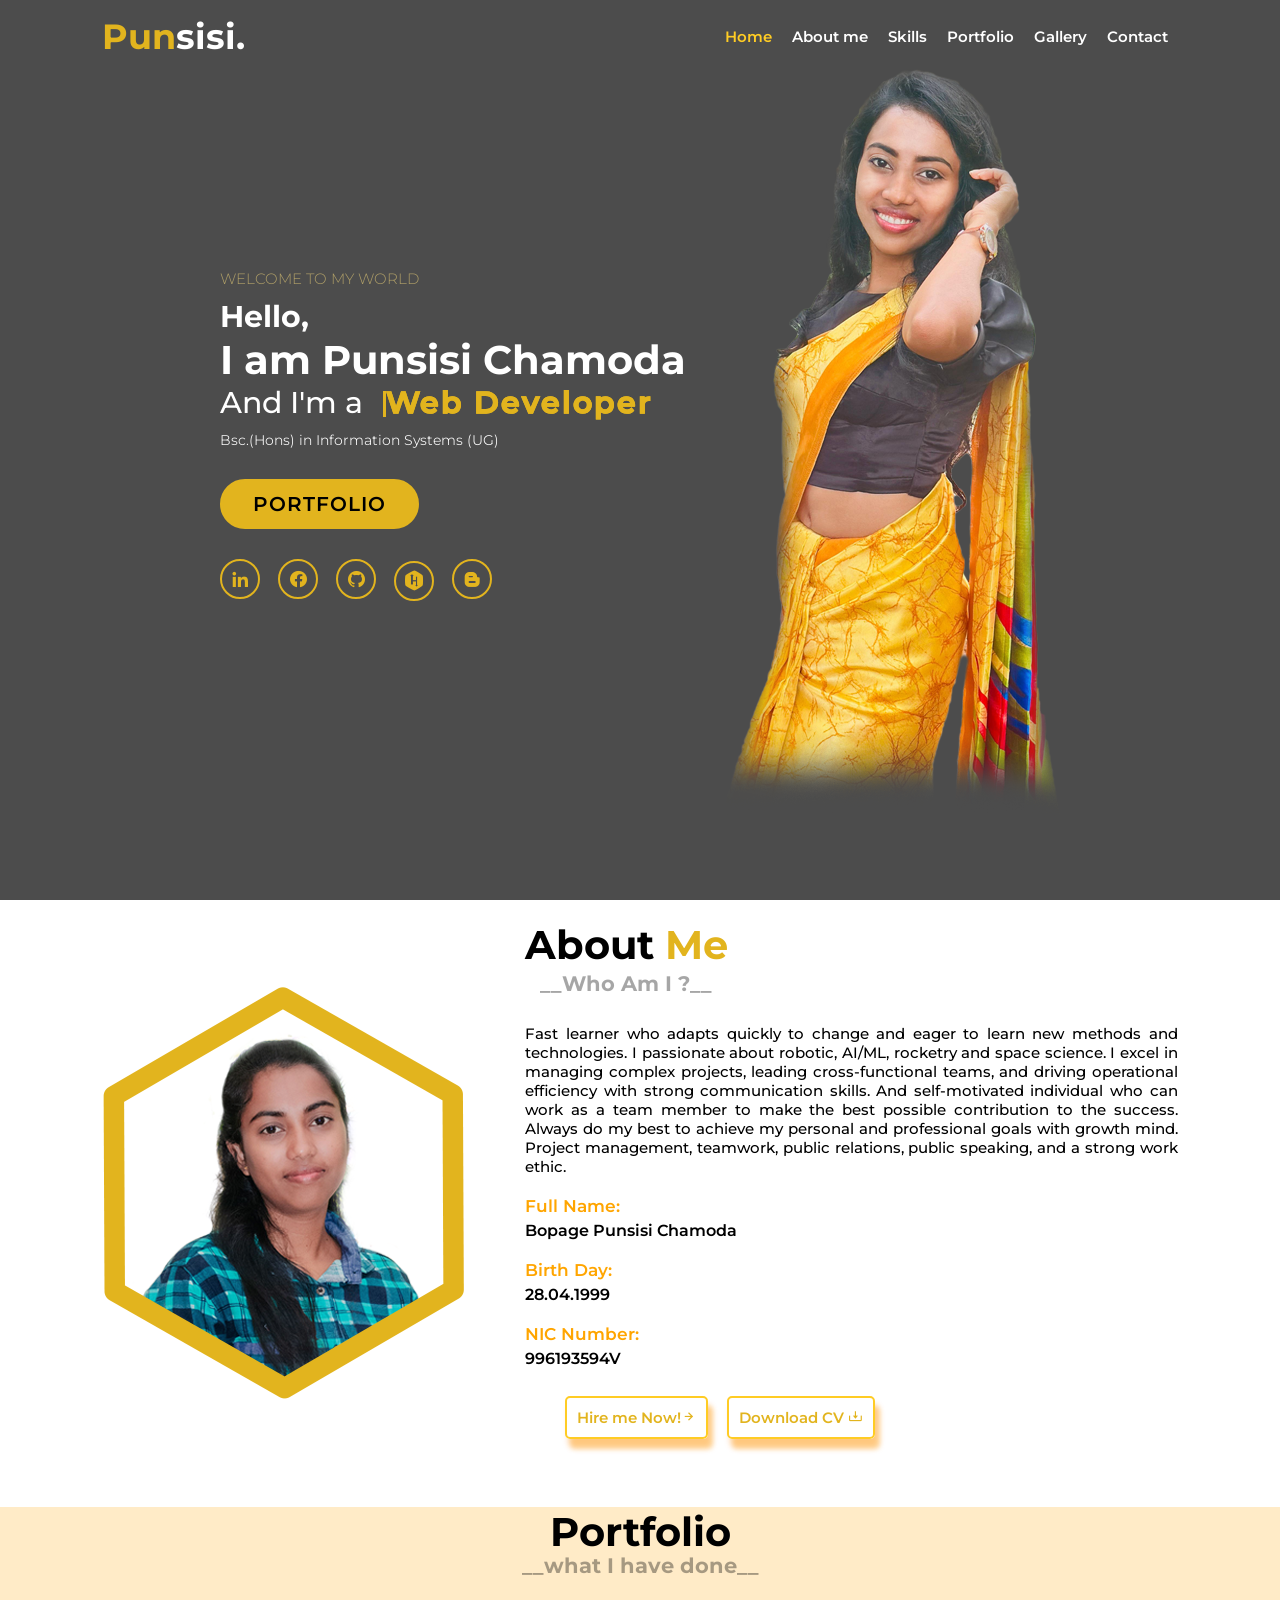
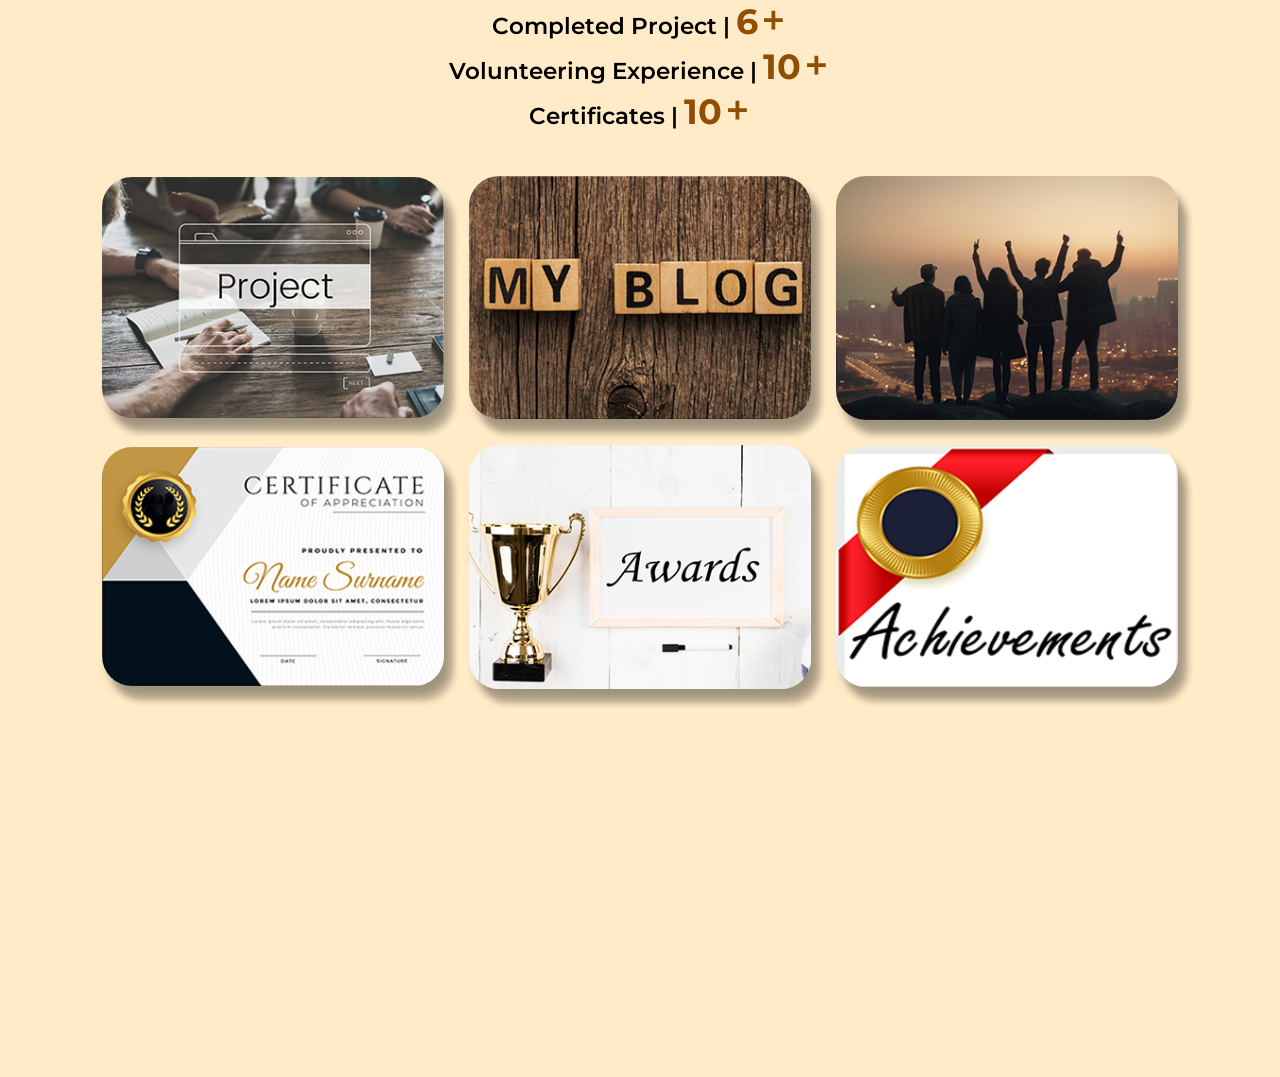
==== commit 8b393f5c: "Add new pages for portfolio" ====
--- a/index.html
+++ b/index.html
@@ -17,7 +17,7 @@
 </head>
 
 <body>
-<!--============================================Header section===========================================-->
+    <!--============================================Header section===========================================-->
     <header class="navbar">
         <div class="logo"><span>Pun</span>sisi.</div>
         <ul class="navlist">
@@ -33,9 +33,9 @@
         </div>
     </header>
 
-<!--======================================End Header section=============================================-->
+    <!--======================================End Header section=============================================-->
 
-<!--==========================================Home section================================================-->
+    <!--==========================================Home section================================================-->
     <section id="home">
         <div class="home container">
             <div class="content">
@@ -47,7 +47,7 @@
                 </div>
                 <div>
                     <p>Bsc.(Hons) in Information Systems (UG)</p>
-                    <a href="#" type="button" class="cta">Portfolio</a>
+                    <a href="#portfolio" type="button" class="cta">Portfolio</a>
                 </div>
                 <div class="social-icon">
                     <a href="https://www.linkedin.com/in/punsisi-chamoda/"><i class='bx bxl-linkedin'></i></a>
@@ -67,9 +67,9 @@
             </div>
         </div>
     </section>
-<!--===========================================End Home section========================================-->
+    <!--===========================================End Home section========================================-->
 
-<!--===========================================About me section========================================-->
+    <!--===========================================About me section========================================-->
     <section class="about" id="about">
         <div class="about-img">
             <img src="./Img/about_me.png" alt="My image in about me section" class="aboutMe">
@@ -77,14 +77,20 @@
         <div class="about-content">
             <h2 class="heading">About <span>Me</span></h2>
             <h3>__Who Am I ?__</h3>
-            <p>Fast learner who adapts quickly to change and eager to learn new methods and technologies. I excel in
-                managing complex
-                projects, leading cross-functional teams, and driving operational efficiency with strong communication
-                skills. Currently, I serve as the Director of Operations at ZeroPlastic Sabaragamuwa Community, where I
-                lead board meetings, manage projects, and ensure meticulous tracking. Additionally, I am an experienced
-                graphic designer and content writer, actively involved in several volunteering communities. Outside
-                academia, I am a dancer, artist, street drama performer, and karate practitioner. My skills encompass
-                project management, teamwork, public relations, public speaking, and a strong work ethic.</p>
+            <p>Fast learner who adapts quickly to change and eager to learn new methods and technologies. I passionate about robotic, AI/ML, rocketry and space science. I excel in
+                managing complex projects, leading cross-functional teams, and driving operational efficiency with
+                strong communication skills. And self-motivated individual who can work as a team member to make the best possible
+                contribution to the success. Always do my best to achieve my personal and professional goals with growth mind.
+                Project management, teamwork, public relations, public speaking, and a strong work ethic.</p>
+
+            <h4>Full Name:</h4>
+            <h5>Bopage Punsisi Chamoda</h5>
+
+            <h4>Birth Day:</h4>
+            <h5>28.04.1999</h5>
+
+            <h4>NIC Number:</h4>
+            <h5>996193594V</h5>
 
             <div class="about-btn">
                 <a href="mailto:punsisichamodha99@gmail.com" class="btn">Hire me Now!<i
@@ -94,56 +100,82 @@
             </div>
         </div>
     </section>
-<!--===========================================End About me section========================================-->
+    <!--===========================================End About me section========================================-->
 
-<!--===========================================Skills section========================================-->
+    <!--===========================================Skills section========================================-->
 
 
-<!--===========================================End Skills section========================================-->
+    <!--===========================================End Skills section========================================-->
 
-<!--===========================================Portfolio section========================================-->
-<section class="portfolio" id="portfolio">
-    <h2 class="heading">Portfolio</h2>
+    <!--===========================================Portfolio section========================================-->
+    <section class="portfolio" id="portfolio">
+        <h2 class="heading">Portfolio</h2>
+        <h3>__what I have done__</h3>
 
-    <div class="portfolio-container">
-        <div class="portfolio-box">
-                <h3>Projects</h3>
-                <p>There are ten projects available here, including group projects and individual projects.</p>
+        <ul class="brief-content">
+            <li>Completed Project | <span>6<i class='bx bx-plus'></i></span></li>
+            <li>Volunteering Experience | <span>10<i class='bx bx-plus'></i></span></li>
+            <li>Certificates | <span>10<i class='bx bx-plus'></i></span></li>
+        </ul>
+
+        <div class="portfolio-container">
+            <div class="portfolio-box">
+                <img src="./Img/portfolio_img/projects.png" alt="projectimage">
+                <div class="portfolio-layer">
+                    <h4>Projects</h4>
+                    <p>There are 10+ projects including group project & individual projects.</p>
+                    <a href="./projects.html"><i class='bx bx-link-external'></i></a>
+                </div>
+            </div>
+
+            <div class="portfolio-box">
+                <img src="./Img/portfolio_img/blogs.png" alt="blogimage">
+                <div class="portfolio-layer">
+                    <h4>Blogs</h4>
+                    <p>There are 10+ projects including group project & individual projects.</p>
+                    <a href="./blogs.html"><i class='bx bx-link-external'></i></a>
+                </div>
+            </div>
+
+            <div class="portfolio-box">
+                <img src="./Img/portfolio_img/volunteering.png" alt="volunteeringimage">
+                <div class="portfolio-layer">
+                    <h4>Volunteering</h4>
+                    <p>There are 10+ projects including group project & individual projects.</p>
+                    <a href="./volunteering.html"><i class='bx bx-link-external'></i></a>
+                </div>
+            </div>
+
+            <div class="portfolio-box">
+                <img src="./Img/portfolio_img/certificates.png" alt="certificatesimage">
+                <div class="portfolio-layer">
+                    <h4>Certificates</h4>
+                    <p>There are 10+ projects including group project & individual projects.</p>
+                    <a href="./certificates.html"><i class='bx bx-link-external'></i></a>
+                </div>
+            </div>
+
+            <div class="portfolio-box">
+                <img src="./Img/portfolio_img/awards.png" alt="awardimage">
+                <div class="portfolio-layer">
+                    <h4>Awards</h4>
+                    <p>There are 10+ projects including group project & individual projects.</p>
+                    <a href="./awards.html"><i class='bx bx-link-external'></i></a>
+                </div>
+            </div>
+
+            <div class="portfolio-box">
+                <img src="./Img/portfolio_img/achievement.png" alt="achievementimage">
+                <div class="portfolio-layer">
+                    <h4>Achievement</h4>
+                    <p>There are 10+ projects including group project & individual projects.</p>
+                    <a href="./achievement.html"><i class='bx bx-link-external'></i></a>
+                </div>
+            </div>
         </div>
+    </section>
 
-        <div class="portfolio-box">
-            <a href="#"><img src="./Img/portfolio_img/blogs.jpg" alt=""></a>
-                <h3>My Blogs</h3>
-                <p>There is a blog......</p>
-        </div>
-
-        <div class="portfolio-box">
-            <a href="#"><img src="./Img/portfolio_img/volunteering.jpg" alt=""></a>
-                <h3>volunteering</h3>
-                <p>Here is my volunteering experiences.</p>
-        </div>
-
-        <div class="portfolio-box">
-            <a href="#"><img src="./Img/portfolio_img/Certificate.png" alt=""></a>
-                <h3>Certificates</h3>
-                <p>Here is my Certificates</p>
-        </div>
-
-        <div class="portfolio-box">
-            <a href="#"><img src="./Img/portfolio_img/award.png" alt=""></a>
-                <h3>Awards</h3>
-                <p>Here is my awards</p>
-        </div>
-
-        <div class="portfolio-box">
-            <a href="#"><img src="./Img/portfolio_img/achievements.png" alt=""></a>
-                <h3>Achievements</h3>
-                <p>Here is my achievements.</p>
-        </div>
-    </div>
-</section>
-
-<!--===========================================End Portfolio section========================================-->
+    <!--===========================================End Portfolio section========================================-->
     <script src="script.js"></script>
 </body>
 
--- a/style.css
+++ b/style.css
@@ -325,6 +325,22 @@
     margin-top: 30px;
     display: flex;
     text-align: justify;
+}
+
+.about-content h4{
+    font-size: 1.7rem;
+    margin-top: 20px;
+    color: orange;
+    font-weight: 600;
+    display: block;
+}
+
+.about-content h5{
+    font-size: 1.6rem;
+    margin-top: 5px;
+    color: color;
+    font-weight: 600;
+    display: block;
 }
 
 .about-btn{
@@ -363,35 +379,126 @@
 /*-----------------------------------------End About section style-----------------------------------------------*/
 
 /*-----------------------------------------Portfolio section style-----------------------------------------------*/
+.portfolio{
+    background-color: #ffa60038;
+    min-height: 130vh;
+    width: 100%;
+}
+
 .portfolio h2{
-    margin-bottom: 5rem;
+    margin-top: 4rem;
     color: black;
     font-size: 4rem;
     font-weight: 700;
+    text-align: center;
+}
+
+.portfolio h3{
+    font-size: 2.1rem;
+    line-height: 2rem;
+    text-align: center;
+    color: #00000059;
+    margin-bottom: 3rem;
+}
+
+.portfolio .brief-content{
+    margin-bottom: 5rem;
+}
+.portfolio ul{
+    font-size: 2.3rem;
+    line-height: 2rem;
+    align-items: center;
+    color: black;
+    font-weight: 600;
+    list-style: none;
+}
+
+.portfolio ul li{
+    margin-bottom: 15px;
+    text-align: center;
+}
+
+.portfolio ul li span{
+    color: #914d00;
+    font-size: 3.5rem;
+    font-weight: 700;
+}
+
+.portfolio ul li span i{
+    font-size: 3rem;
+    font-weight: 800;
 }
 
 .portfolio-container{
-    display: flex;
-    justify-content: space-between;
-    align-items: center;
-    flex-wrap: wrap;
-    gap: 2rem;
+    display: grid;
+    grid-template-columns: repeat(3, 1fr);
+    align-items: center;
+    gap: 2.5rem;
 }
 
 .portfolio-container .portfolio-box{
-    flex: 1 1 30rem;
-    background: transparent;
-    padding: 3rem 2rem 4rem;
+    position: relative;
     border-radius: 3rem;
+    overflow: hidden;
+    display: flex;
+    box-shadow: 10px 15px 6px rgba(0, 0, 0, 0.19), 
+                6px 10px 10px rgba(0, 0, 0, 0.23);
+}
+
+.portfolio-box img{
+    width: 100%;
+    transition: .5s ease;
+}
+
+.portfolio-box:hover img{
+    transform: scale(1.1);
+}
+
+.portfolio-box .portfolio-layer{
+    position: absolute;
+    bottom: 0;
+    left: 0;
+    width: 100%;
+    height: 100%;
+    background: linear-gradient(rgba(1, 1, 1, .6), #ffa500);
+    color: white;
+    display: flex;
+    justify-content: center;
+    align-items: center;
+    flex-direction: column;
     text-align: center;
-    border: .3rem solid #e2b41e;
-}
-
-.portfolio-container .portfolio-box {
-    background-image: url(./Img/portfolio_img/projects.jpg);
-    width: 100px;
-}
-
+    padding: 0 4rem;
+    transform: translateY(100%);
+    transition: 0.5s ease;
+}
+
+.portfolio-box:hover .portfolio-layer{
+    transform: translateY(0);
+}
+.portfolio-layer h4{
+    font-size: 3rem;
+    font-weight: 700;
+}
+
+.portfolio-layer p{
+    font-size: 1.6rem;
+    margin: .3rem 0 1rem;
+}
+
+.portfolio-layer a{
+    display: inline-flex;
+    justify-content: center;
+    align-items: center;
+    width: 5rem;
+    height: 5rem;
+    background-color: white;
+    border-radius: 50%;
+}
+
+.portfolio-layer a i{
+    font-size: 2rem;
+    color: #ffa500;
+}
 /*-----------------------------------------End Portfolio section style-----------------------------------------------*/
 
 /*-----------------------------------------Responsive media--------------------------------------------*/
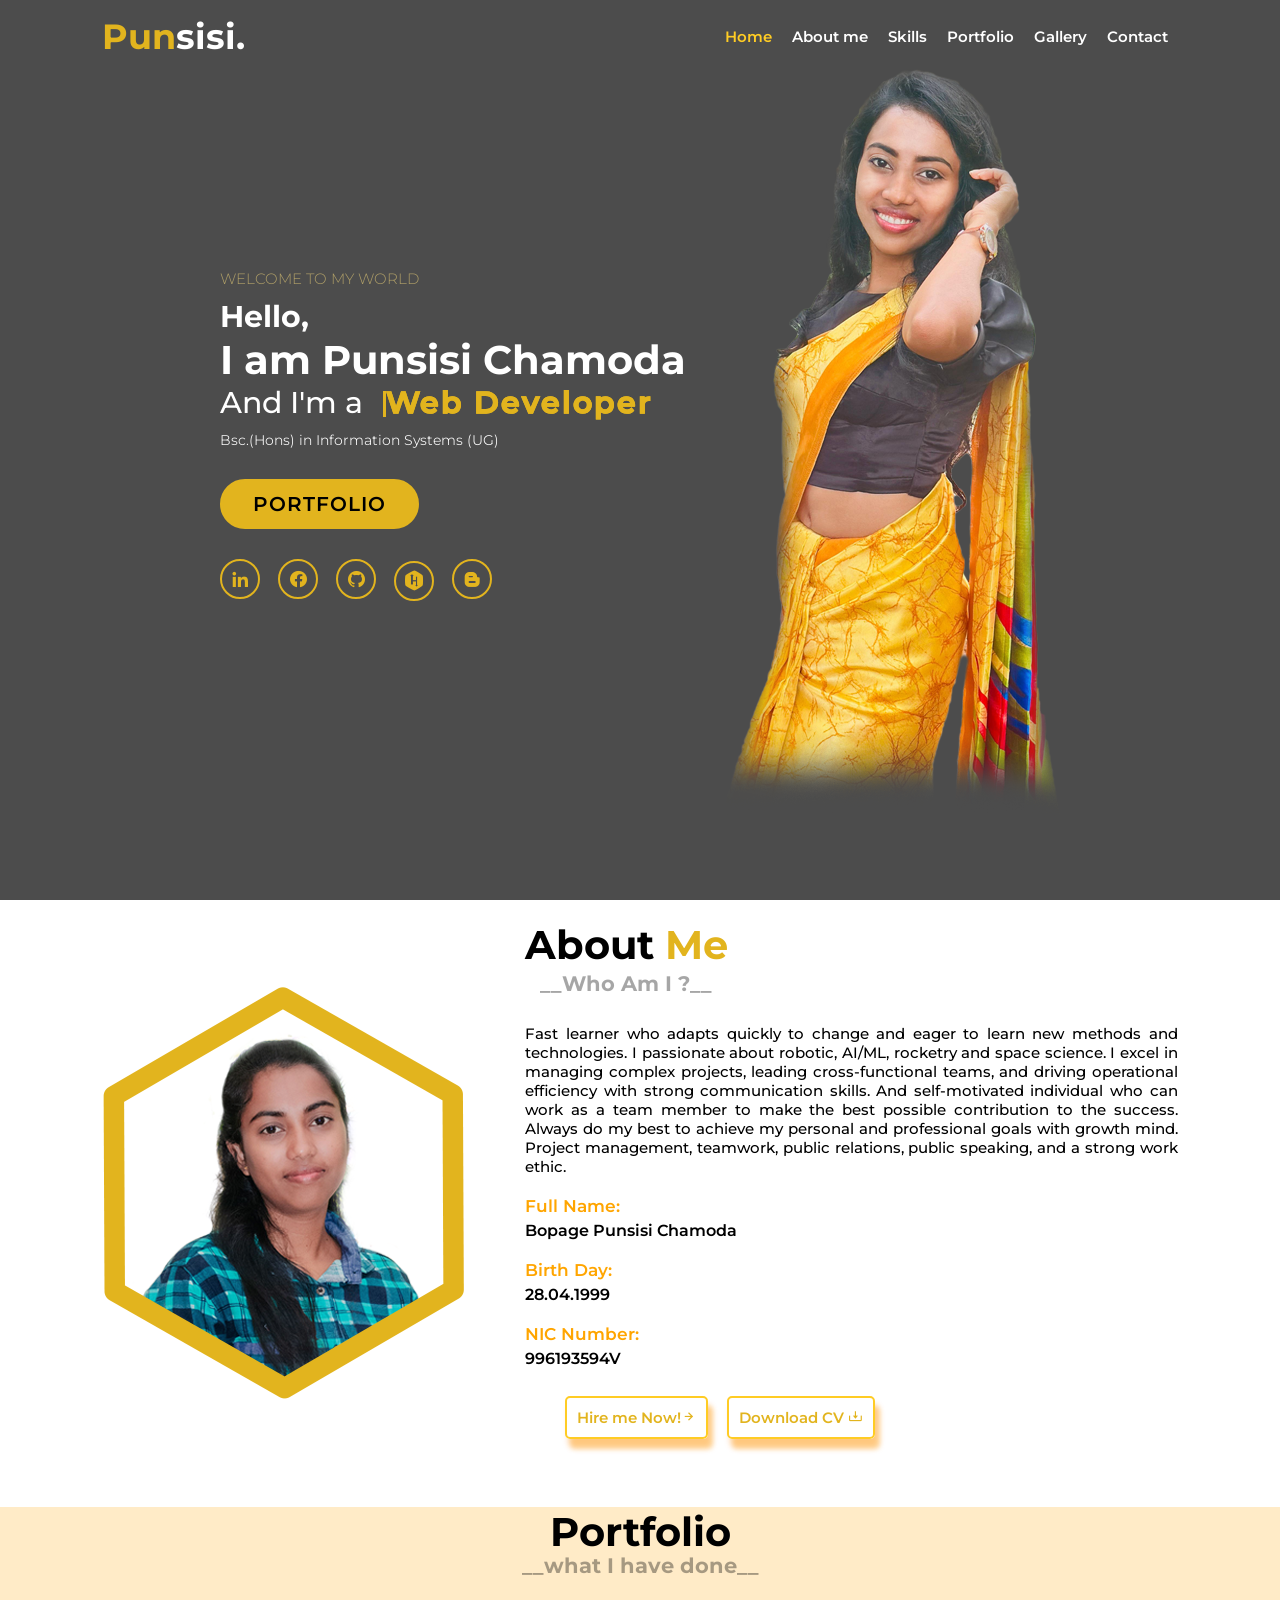
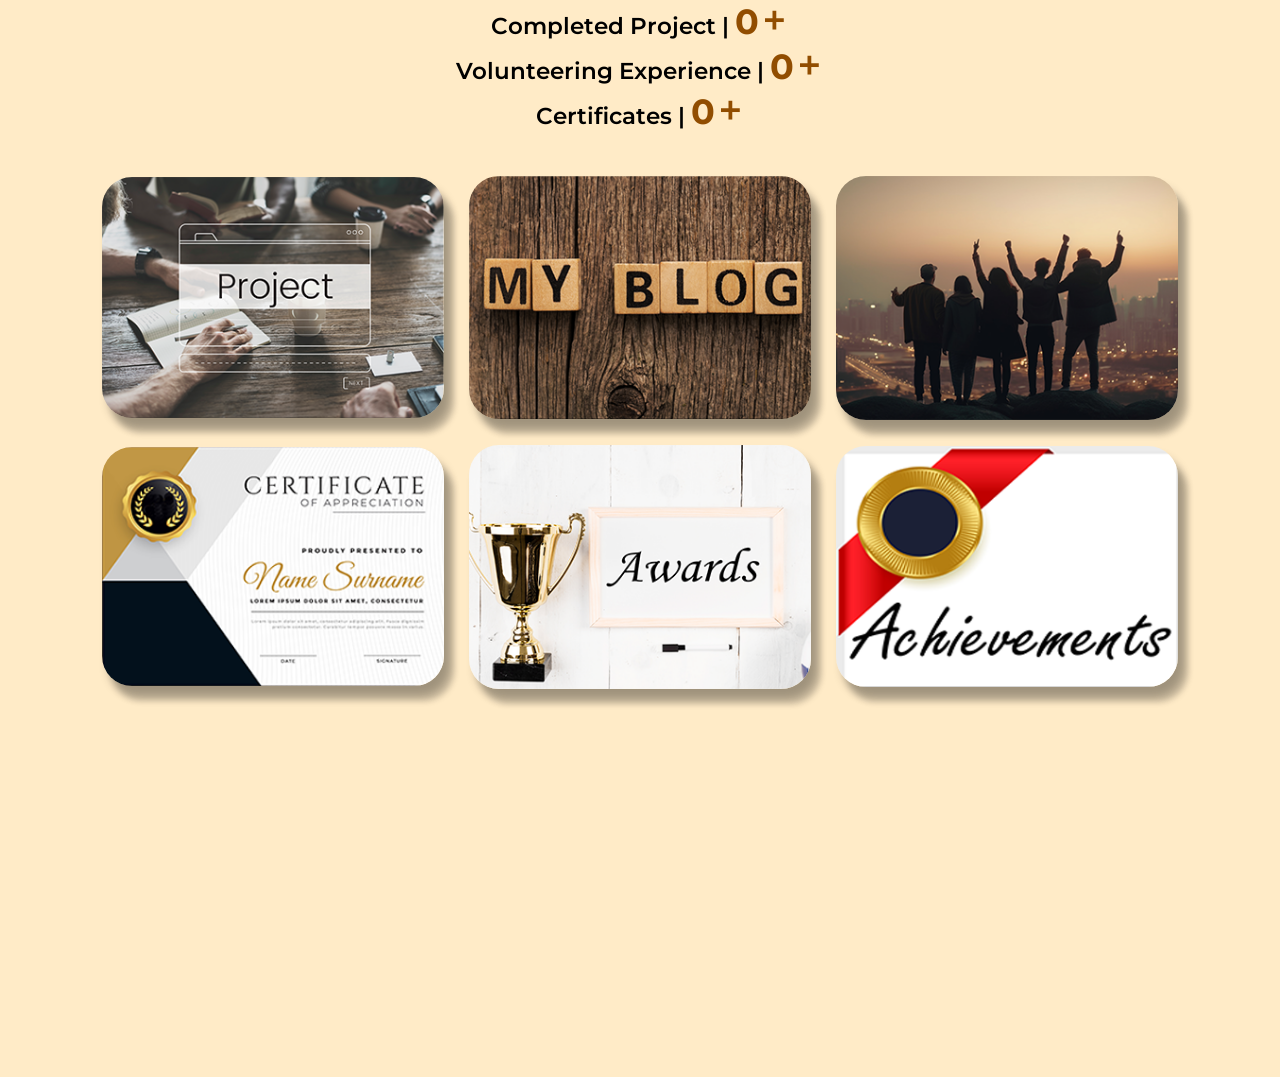
==== commit a2f91c49: "modify the project page" ====
--- a/index.html
+++ b/index.html
@@ -113,9 +113,9 @@
         <h3>__what I have done__</h3>
 
         <ul class="brief-content">
-            <li>Completed Project | <span>6<i class='bx bx-plus'></i></span></li>
-            <li>Volunteering Experience | <span>10<i class='bx bx-plus'></i></span></li>
-            <li>Certificates | <span>10<i class='bx bx-plus'></i></span></li>
+            <li>Completed Project | <span class="pCount">0<i class='bx bx-plus'></i></span></li>
+            <li>Volunteering Experience | <span class="vCount">0<i class='bx bx-plus'></i></span></li>
+            <li>Certificates | <span class="cCount">0<i class='bx bx-plus'></i></span></li>
         </ul>
 
         <div class="portfolio-container">
--- a/style.css
+++ b/style.css
@@ -421,7 +421,7 @@
 .portfolio ul li span{
     color: #914d00;
     font-size: 3.5rem;
-    font-weight: 700;
+    font-weight: bold;
 }
 
 .portfolio ul li span i{
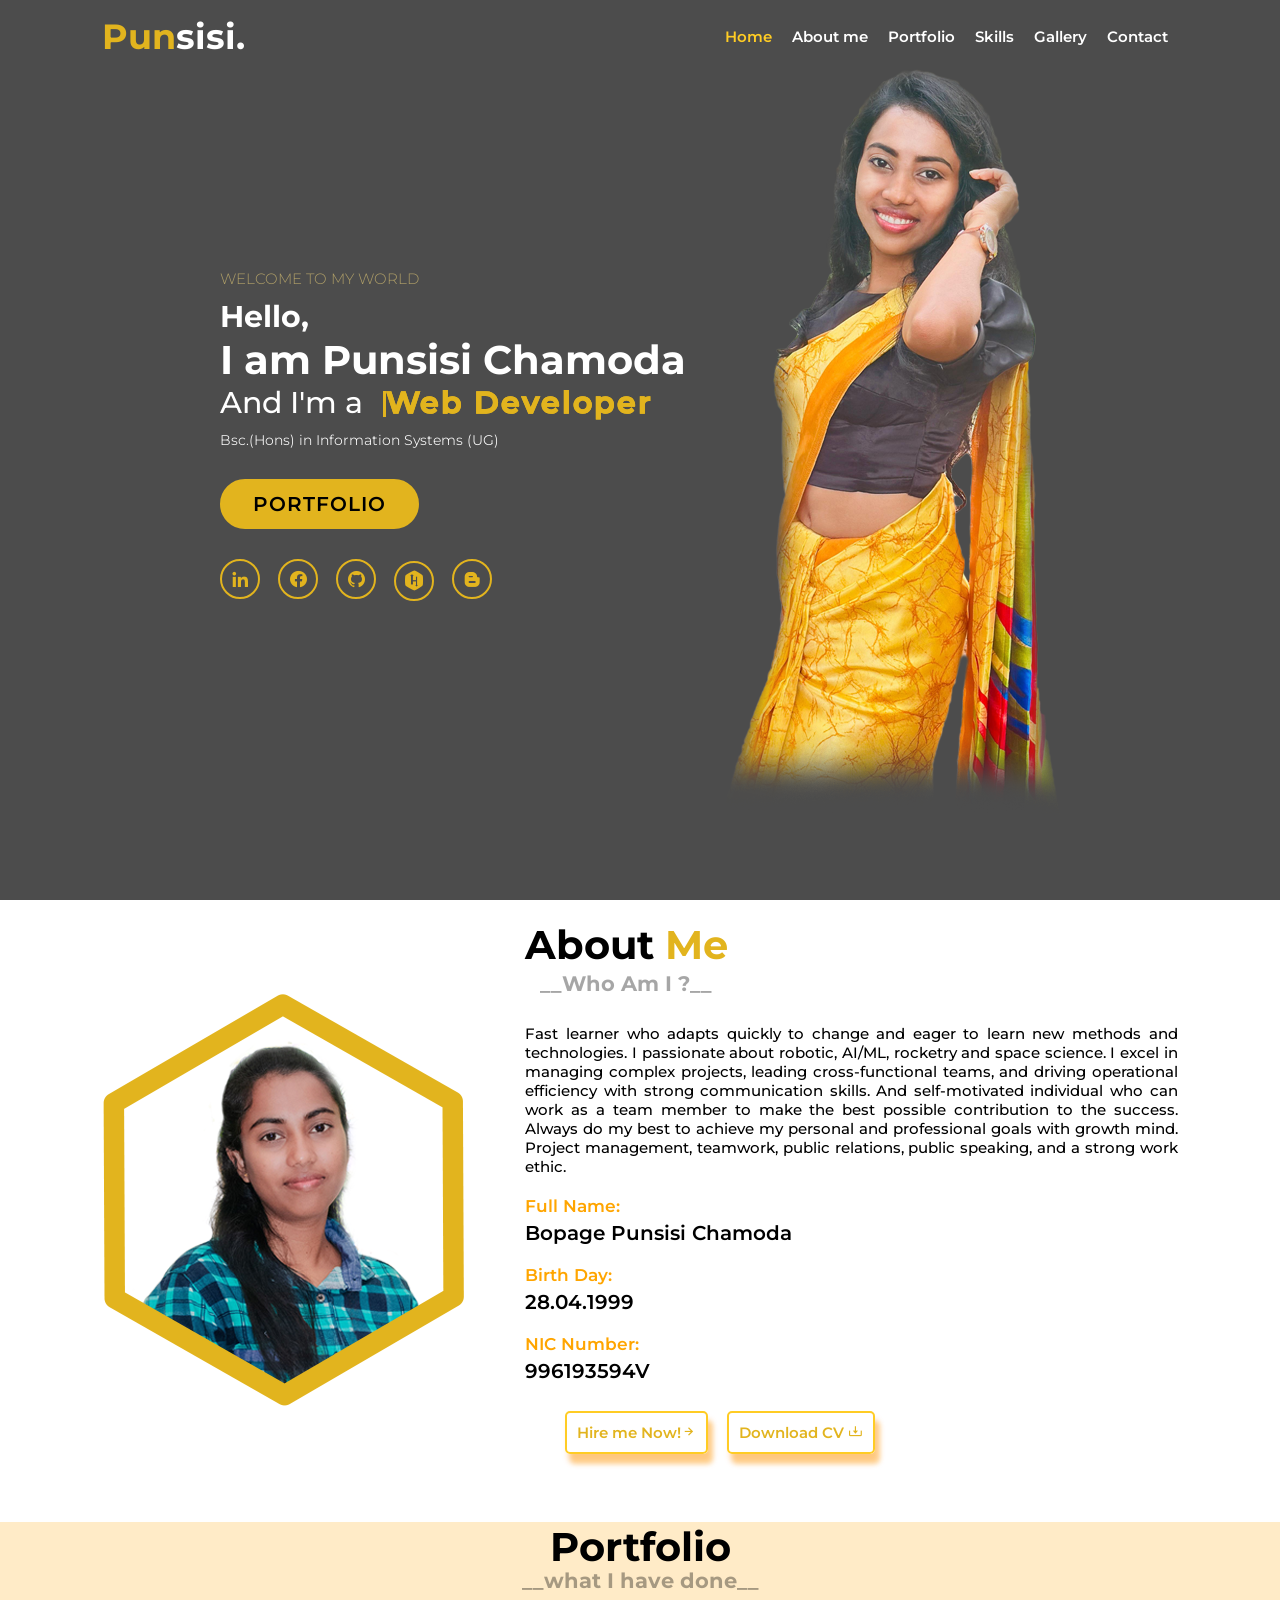
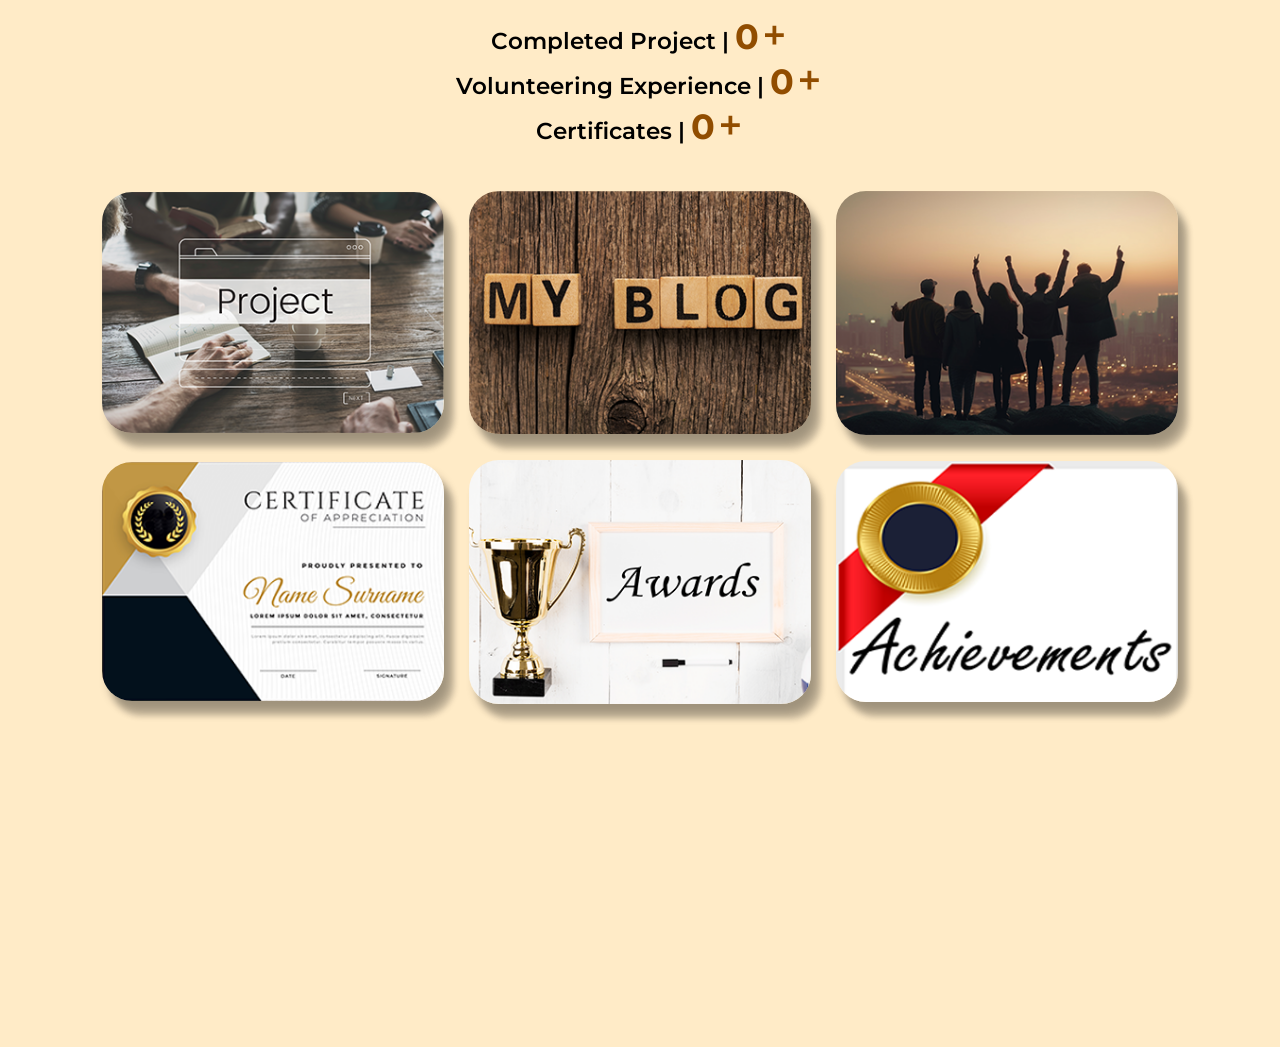
==== commit 772b8995: "finalys styling project page" ====
--- a/index.html
+++ b/index.html
@@ -23,8 +23,8 @@
         <ul class="navlist">
             <li><a href="#home" class="active">Home</a></li>
             <li><a href="#about">About me</a></li>
+            <li><a href="#portfolio">Portfolio</a></li>
             <li><a href="#skills">Skills</a></li>
-            <li><a href="#portfolio">Portfolio</a></li>
             <li><a href="#gallery">Gallery</a></li>
             <li><a href="#contact">Contact</a></li>
         </ul>
--- a/style.css
+++ b/style.css
@@ -336,7 +336,7 @@
 }
 
 .about-content h5{
-    font-size: 1.6rem;
+    font-size: 2rem;
     margin-top: 5px;
     color: color;
     font-weight: 600;
@@ -381,7 +381,7 @@
 /*-----------------------------------------Portfolio section style-----------------------------------------------*/
 .portfolio{
     background-color: #ffa60038;
-    min-height: 130vh;
+    min-height: 125vh;
     width: 100%;
 }
 
@@ -435,7 +435,6 @@
     align-items: center;
     gap: 2.5rem;
 }
-
 .portfolio-container .portfolio-box{
     position: relative;
     border-radius: 3rem;
@@ -444,23 +443,20 @@
     box-shadow: 10px 15px 6px rgba(0, 0, 0, 0.19), 
                 6px 10px 10px rgba(0, 0, 0, 0.23);
 }
-
 .portfolio-box img{
     width: 100%;
     transition: .5s ease;
 }
-
 .portfolio-box:hover img{
     transform: scale(1.1);
 }
-
 .portfolio-box .portfolio-layer{
     position: absolute;
     bottom: 0;
     left: 0;
     width: 100%;
     height: 100%;
-    background: linear-gradient(rgba(1, 1, 1, .6), #ffa500);
+    background: linear-gradient(rgb(255, 176, 57), #ffa500);
     color: white;
     display: flex;
     justify-content: center;
@@ -468,13 +464,14 @@
     flex-direction: column;
     text-align: center;
     padding: 0 4rem;
-    transform: translateY(100%);
-    transition: 0.5s ease;
-}
-
+    backface-visibility: hidden;
+    transform: rotateY(180deg);
+    transition: 0.6s cubic-bezier(0, 0.6, 0.81, 0.45);
+}
 .portfolio-box:hover .portfolio-layer{
-    transform: translateY(0);
-}
+    transform: rotateY(0deg);
+}
+
 .portfolio-layer h4{
     font-size: 3rem;
     font-weight: 700;
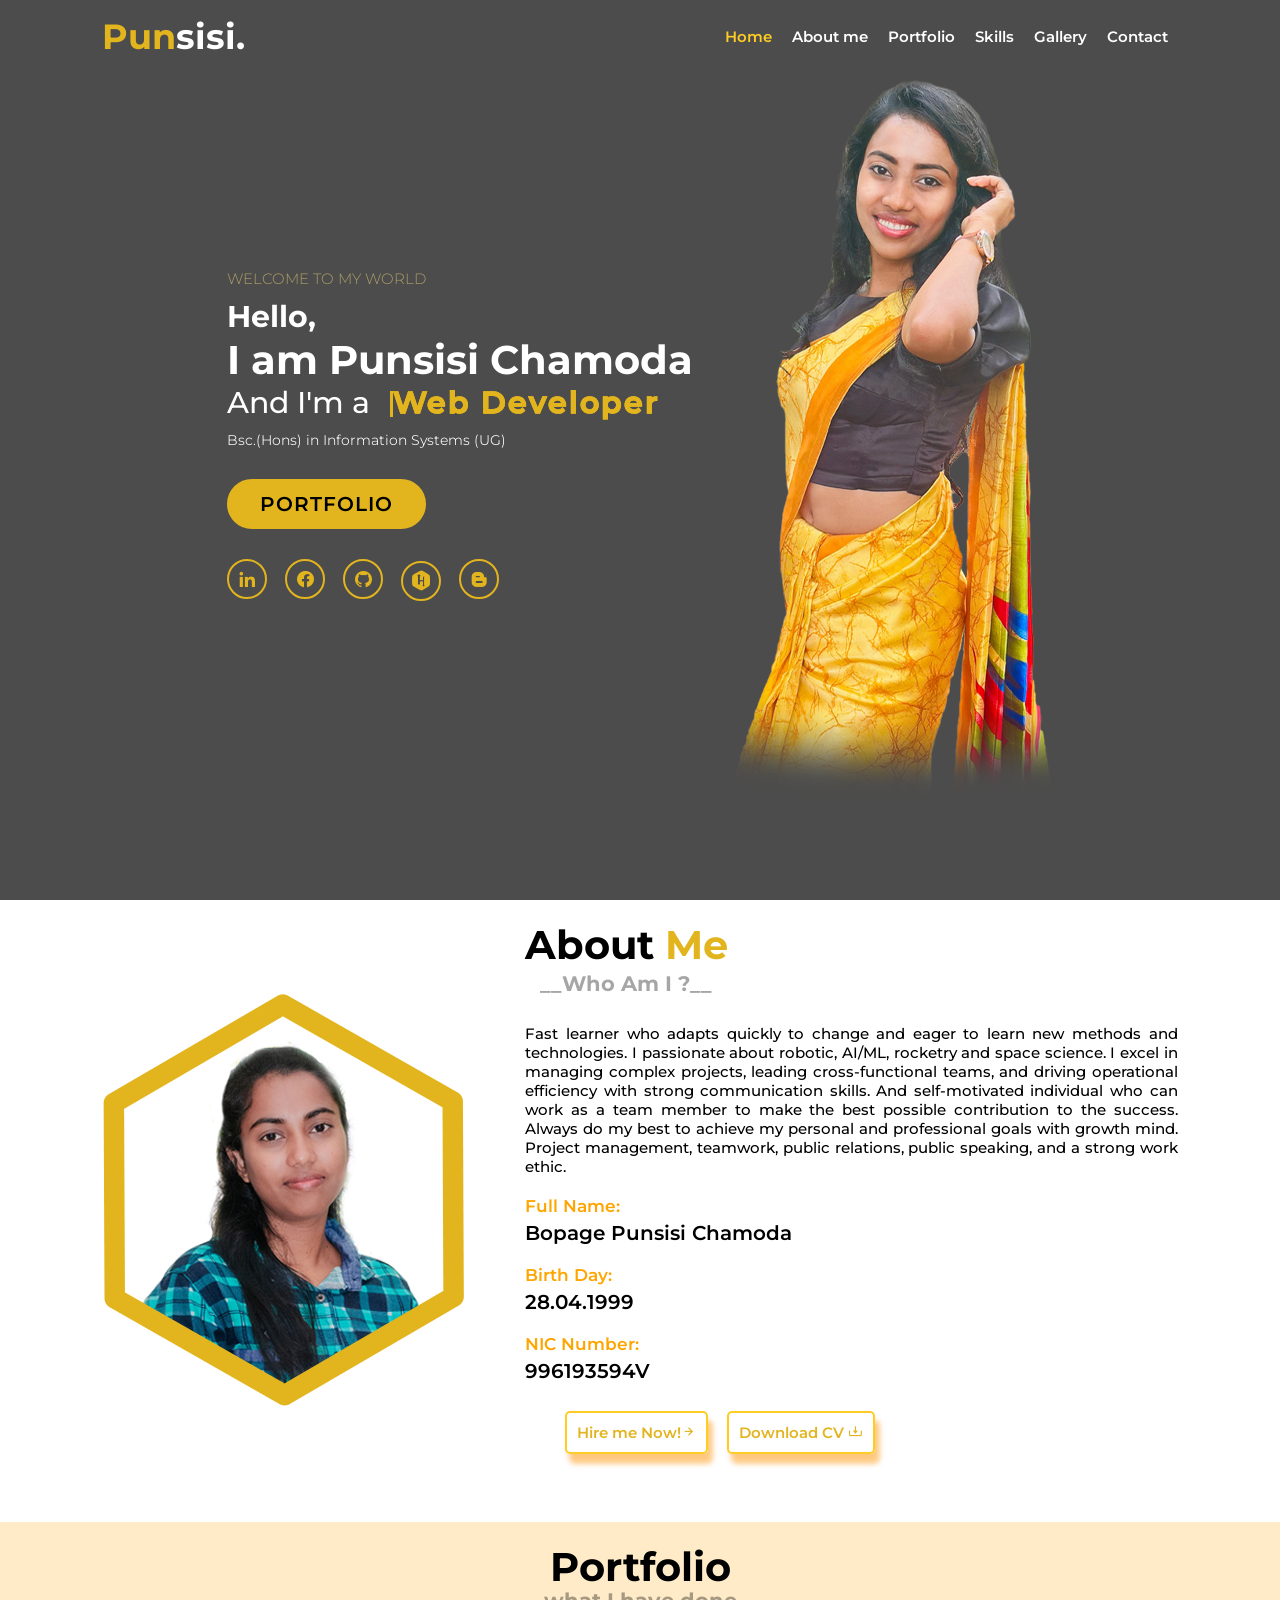
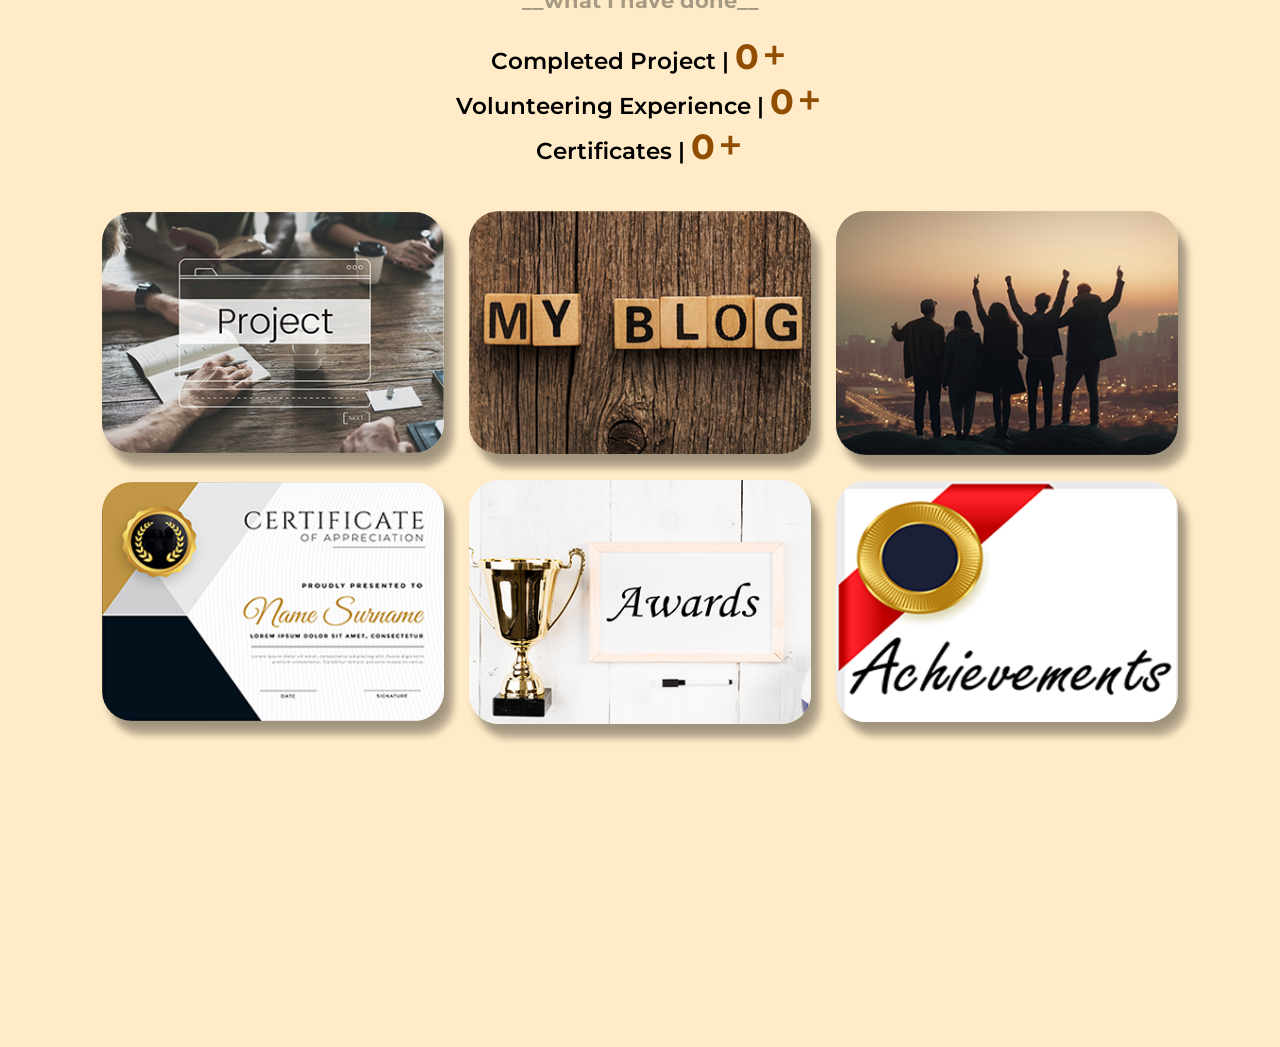
==== commit 739ec14b: "first commit" ====
--- a/index.html
+++ b/index.html
@@ -1,182 +1,182 @@
-<!DOCTYPE html>
-<html lang="en">
-
-<head>
-    <meta charset="UTF-8">
-    <meta name="viewport" content="width=device-width, initial-scale=1.0">
-    <title>My Portfolio Website</title>
-    <link rel="stylesheet" href="style.css">
-    <!--Boxicon link-->
-    <link href='https://unpkg.com/boxicons@2.1.4/css/boxicons.min.css' rel='stylesheet'>
-    <!--Font awesome link-->
-    <link rel="stylesheet" href="https://cdnjs.cloudflare.com/ajax/libs/font-awesome/6.5.2/css/all.min.css"
-        integrity="sha512-SnH5WK+bZxgPHs44uWIX+LLJAJ9/2PkPKZ5QiAj6Ta86w+fsb2TkcmfRyVX3pBnMFcV7oQPJkl9QevSCWr3W6A=="
-        crossorigin="anonymous" referrerpolicy="no-referrer" />
-    <script src="https://code.jquery.com/jquery-3.7.1.min.js"></script>
-
-</head>
-
-<body>
-    <!--============================================Header section===========================================-->
-    <header class="navbar">
-        <div class="logo"><span>Pun</span>sisi.</div>
-        <ul class="navlist">
-            <li><a href="#home" class="active">Home</a></li>
-            <li><a href="#about">About me</a></li>
-            <li><a href="#portfolio">Portfolio</a></li>
-            <li><a href="#skills">Skills</a></li>
-            <li><a href="#gallery">Gallery</a></li>
-            <li><a href="#contact">Contact</a></li>
-        </ul>
-        <div class="menu-icon">
-            <div class="bar"></div>
-        </div>
-    </header>
-
-    <!--======================================End Header section=============================================-->
-
-    <!--==========================================Home section================================================-->
-    <section id="home">
-        <div class="home container">
-            <div class="content">
-                <h4>Welcome to my World</h4>
-                <h2>Hello,</h2>
-                <h1>I am Punsisi Chamoda</h1>
-                <div class="change-text">
-                    <h3>And I'm a <span class="word">Web Developer</span></h3>
-                </div>
-                <div>
-                    <p>Bsc.(Hons) in Information Systems (UG)</p>
-                    <a href="#portfolio" type="button" class="cta">Portfolio</a>
-                </div>
-                <div class="social-icon">
-                    <a href="https://www.linkedin.com/in/punsisi-chamoda/"><i class='bx bxl-linkedin'></i></a>
-                    <a href="https://www.facebook.com/profile.php?id=100083938915508&mibextid=ZbWKwL"><i
-                            class='bx bxl-facebook-circle'></i></a>
-                    <a href="https://github.com/Punsisi-99"><i class='bx bxl-github'></i></a>
-                    <a href="https://www.hackerrank.com/profile/punsisichamodha1"><i
-                            class="fa-brands fa-hackerrank"></i></a>
-                    <a href="https://thepeekbyte.blogspot.com/2024/04/the-story-of-computer.html"><i
-                            class='bx bxl-blogger'></i></a>
-                </div>
-            </div>
-            <div class="home-image">
-                <div class="img-box">
-                    <img src="./Img/me with saree.png" alt="it's me in home page">
-                </div>
-            </div>
-        </div>
-    </section>
-    <!--===========================================End Home section========================================-->
-
-    <!--===========================================About me section========================================-->
-    <section class="about" id="about">
-        <div class="about-img">
-            <img src="./Img/about_me.png" alt="My image in about me section" class="aboutMe">
-        </div>
-        <div class="about-content">
-            <h2 class="heading">About <span>Me</span></h2>
-            <h3>__Who Am I ?__</h3>
-            <p>Fast learner who adapts quickly to change and eager to learn new methods and technologies. I passionate about robotic, AI/ML, rocketry and space science. I excel in
-                managing complex projects, leading cross-functional teams, and driving operational efficiency with
-                strong communication skills. And self-motivated individual who can work as a team member to make the best possible
-                contribution to the success. Always do my best to achieve my personal and professional goals with growth mind.
-                Project management, teamwork, public relations, public speaking, and a strong work ethic.</p>
-
-            <h4>Full Name:</h4>
-            <h5>Bopage Punsisi Chamoda</h5>
-
-            <h4>Birth Day:</h4>
-            <h5>28.04.1999</h5>
-
-            <h4>NIC Number:</h4>
-            <h5>996193594V</h5>
-
-            <div class="about-btn">
-                <a href="mailto:punsisichamodha99@gmail.com" class="btn">Hire me Now!<i
-                        class='bx bx-right-arrow-alt'></i></a>
-                <a href="./Img/Punsisi_CV.pdf" target="_blank" class="btn">Download CV <i
-                        class='bx bx-download'></i></a>
-            </div>
-        </div>
-    </section>
-    <!--===========================================End About me section========================================-->
-
-    <!--===========================================Skills section========================================-->
-
-
-    <!--===========================================End Skills section========================================-->
-
-    <!--===========================================Portfolio section========================================-->
-    <section class="portfolio" id="portfolio">
-        <h2 class="heading">Portfolio</h2>
-        <h3>__what I have done__</h3>
-
-        <ul class="brief-content">
-            <li>Completed Project | <span class="pCount">0<i class='bx bx-plus'></i></span></li>
-            <li>Volunteering Experience | <span class="vCount">0<i class='bx bx-plus'></i></span></li>
-            <li>Certificates | <span class="cCount">0<i class='bx bx-plus'></i></span></li>
-        </ul>
-
-        <div class="portfolio-container">
-            <div class="portfolio-box">
-                <img src="./Img/portfolio_img/projects.png" alt="projectimage">
-                <div class="portfolio-layer">
-                    <h4>Projects</h4>
-                    <p>There are 10+ projects including group project & individual projects.</p>
-                    <a href="./projects.html"><i class='bx bx-link-external'></i></a>
-                </div>
-            </div>
-
-            <div class="portfolio-box">
-                <img src="./Img/portfolio_img/blogs.png" alt="blogimage">
-                <div class="portfolio-layer">
-                    <h4>Blogs</h4>
-                    <p>There are 10+ projects including group project & individual projects.</p>
-                    <a href="./blogs.html"><i class='bx bx-link-external'></i></a>
-                </div>
-            </div>
-
-            <div class="portfolio-box">
-                <img src="./Img/portfolio_img/volunteering.png" alt="volunteeringimage">
-                <div class="portfolio-layer">
-                    <h4>Volunteering</h4>
-                    <p>There are 10+ projects including group project & individual projects.</p>
-                    <a href="./volunteering.html"><i class='bx bx-link-external'></i></a>
-                </div>
-            </div>
-
-            <div class="portfolio-box">
-                <img src="./Img/portfolio_img/certificates.png" alt="certificatesimage">
-                <div class="portfolio-layer">
-                    <h4>Certificates</h4>
-                    <p>There are 10+ projects including group project & individual projects.</p>
-                    <a href="./certificates.html"><i class='bx bx-link-external'></i></a>
-                </div>
-            </div>
-
-            <div class="portfolio-box">
-                <img src="./Img/portfolio_img/awards.png" alt="awardimage">
-                <div class="portfolio-layer">
-                    <h4>Awards</h4>
-                    <p>There are 10+ projects including group project & individual projects.</p>
-                    <a href="./awards.html"><i class='bx bx-link-external'></i></a>
-                </div>
-            </div>
-
-            <div class="portfolio-box">
-                <img src="./Img/portfolio_img/achievement.png" alt="achievementimage">
-                <div class="portfolio-layer">
-                    <h4>Achievement</h4>
-                    <p>There are 10+ projects including group project & individual projects.</p>
-                    <a href="./achievement.html"><i class='bx bx-link-external'></i></a>
-                </div>
-            </div>
-        </div>
-    </section>
-
-    <!--===========================================End Portfolio section========================================-->
-    <script src="script.js"></script>
-</body>
-
+<!DOCTYPE html>
+<html lang="en">
+
+<head>
+    <meta charset="UTF-8">
+    <meta name="viewport" content="width=device-width, initial-scale=1.0">
+    <title>My Portfolio Website</title>
+    <link rel="stylesheet" href="style.css">
+    <!--Boxicon link-->
+    <link href='https://unpkg.com/boxicons@2.1.4/css/boxicons.min.css' rel='stylesheet'>
+    <!--Font awesome link-->
+    <link rel="stylesheet" href="https://cdnjs.cloudflare.com/ajax/libs/font-awesome/6.5.2/css/all.min.css"
+        integrity="sha512-SnH5WK+bZxgPHs44uWIX+LLJAJ9/2PkPKZ5QiAj6Ta86w+fsb2TkcmfRyVX3pBnMFcV7oQPJkl9QevSCWr3W6A=="
+        crossorigin="anonymous" referrerpolicy="no-referrer" />
+    <script src="https://code.jquery.com/jquery-3.7.1.min.js"></script>
+
+</head>
+
+<body>
+    <!--============================================Header section===========================================-->
+    <header class="navbar">
+        <div class="logo"><span>Pun</span>sisi.</div>
+        <ul class="navlist">
+            <li><a href="#home" class="active">Home</a></li>
+            <li><a href="#about">About me</a></li>
+            <li><a href="#portfolio">Portfolio</a></li>
+            <li><a href="#skills">Skills</a></li>
+            <li><a href="#gallery">Gallery</a></li>
+            <li><a href="#contact">Contact</a></li>
+        </ul>
+        <div class="menu-icon">
+            <div class="bar"></div>
+        </div>
+    </header>
+
+    <!--======================================End Header section=============================================-->
+
+    <!--==========================================Home section================================================-->
+    <section id="home">
+        <div class="home container">
+            <div class="content">
+                <h4>Welcome to my World</h4>
+                <h2>Hello,</h2>
+                <h1>I am Punsisi Chamoda</h1>
+                <div class="change-text">
+                    <h3>And I'm a <span class="word">Web Developer</span></h3>
+                </div>
+                <div>
+                    <p>Bsc.(Hons) in Information Systems (UG)</p>
+                    <a href="#portfolio" type="button" class="cta">Portfolio</a>
+                </div>
+                <div class="social-icon">
+                    <a href="https://www.linkedin.com/in/punsisi-chamoda/"><i class='bx bxl-linkedin'></i></a>
+                    <a href="https://www.facebook.com/profile.php?id=100083938915508&mibextid=ZbWKwL"><i
+                            class='bx bxl-facebook-circle'></i></a>
+                    <a href="https://github.com/Punsisi-99"><i class='bx bxl-github'></i></a>
+                    <a href="https://www.hackerrank.com/profile/punsisichamodha1"><i
+                            class="fa-brands fa-hackerrank"></i></a>
+                    <a href="https://thepeekbyte.blogspot.com/2024/04/the-story-of-computer.html"><i
+                            class='bx bxl-blogger'></i></a>
+                </div>
+            </div>
+            <div class="home-image">
+                <div class="img-box">
+                    <img src="./Img/me with saree1.png" alt="it's me in home page">
+                </div>
+            </div>
+        </div>
+    </section>
+    <!--===========================================End Home section========================================-->
+
+    <!--===========================================About me section========================================-->
+    <section class="about" id="about">
+        <div class="about-img">
+            <img src="./Img/about_me.png" alt="My image in about me section" class="aboutMe">
+        </div>
+        <div class="about-content">
+            <h2 class="heading">About <span>Me</span></h2>
+            <h3>__Who Am I ?__</h3>
+            <p>Fast learner who adapts quickly to change and eager to learn new methods and technologies. I passionate about robotic, AI/ML, rocketry and space science. I excel in
+                managing complex projects, leading cross-functional teams, and driving operational efficiency with
+                strong communication skills. And self-motivated individual who can work as a team member to make the best possible
+                contribution to the success. Always do my best to achieve my personal and professional goals with growth mind.
+                Project management, teamwork, public relations, public speaking, and a strong work ethic.</p>
+
+            <h4>Full Name:</h4>
+            <h5>Bopage Punsisi Chamoda</h5>
+
+            <h4>Birth Day:</h4>
+            <h5>28.04.1999</h5>
+
+            <h4>NIC Number:</h4>
+            <h5>996193594V</h5>
+
+            <div class="about-btn">
+                <a href="mailto:punsisichamodha99@gmail.com" class="btn">Hire me Now!<i
+                        class='bx bx-right-arrow-alt'></i></a>
+                <a href="./Img/Punsisi_CV.pdf" target="_blank" class="btn">Download CV <i
+                        class='bx bx-download'></i></a>
+            </div>
+        </div>
+    </section>
+    <!--===========================================End About me section========================================-->
+
+    <!--===========================================Skills section========================================-->
+
+
+    <!--===========================================End Skills section========================================-->
+
+    <!--===========================================Portfolio section========================================-->
+    <section class="portfolio" id="portfolio">
+        <h2 class="heading">Portfolio</h2>
+        <h3>__what I have done__</h3>
+
+        <ul class="brief-content">
+            <li>Completed Project | <span class="pCount">0<i class='bx bx-plus'></i></span></li>
+            <li>Volunteering Experience | <span class="vCount">0<i class='bx bx-plus'></i></span></li>
+            <li>Certificates | <span class="cCount">0<i class='bx bx-plus'></i></span></li>
+        </ul>
+
+        <div class="portfolio-container">
+            <div class="portfolio-box">
+                <img src="./Img/portfolio_img/projects.png" alt="projectimage">
+                <div class="portfolio-layer">
+                    <h4>Projects</h4>
+                    <p>There are 10+ projects including group project & individual projects.</p>
+                    <a href="./projects.html"><i class='bx bx-link-external'></i></a>
+                </div>
+            </div>
+
+            <div class="portfolio-box">
+                <img src="./Img/portfolio_img/blogs.png" alt="blogimage">
+                <div class="portfolio-layer">
+                    <h4>Blogs</h4>
+                    <p>There are 10+ projects including group project & individual projects.</p>
+                    <a href="./blogs.html"><i class='bx bx-link-external'></i></a>
+                </div>
+            </div>
+
+            <div class="portfolio-box">
+                <img src="./Img/portfolio_img/volunteering.png" alt="volunteeringimage">
+                <div class="portfolio-layer">
+                    <h4>Volunteering</h4>
+                    <p>There are 10+ projects including group project & individual projects.</p>
+                    <a href="./volunteering.html"><i class='bx bx-link-external'></i></a>
+                </div>
+            </div>
+
+            <div class="portfolio-box">
+                <img src="./Img/portfolio_img/certificates.png" alt="certificatesimage">
+                <div class="portfolio-layer">
+                    <h4>Certificates</h4>
+                    <p>There are 10+ projects including group project & individual projects.</p>
+                    <a href="./certificates.html"><i class='bx bx-link-external'></i></a>
+                </div>
+            </div>
+
+            <div class="portfolio-box">
+                <img src="./Img/portfolio_img/awards.png" alt="awardimage">
+                <div class="portfolio-layer">
+                    <h4>Awards</h4>
+                    <p>There are 10+ projects including group project & individual projects.</p>
+                    <a href="./awards.html"><i class='bx bx-link-external'></i></a>
+                </div>
+            </div>
+
+            <div class="portfolio-box">
+                <img src="./Img/portfolio_img/achievement.png" alt="achievementimage">
+                <div class="portfolio-layer">
+                    <h4>Achievement</h4>
+                    <p>There are 10+ projects including group project & individual projects.</p>
+                    <a href="./achievement.html"><i class='bx bx-link-external'></i></a>
+                </div>
+            </div>
+        </div>
+    </section>
+
+    <!--===========================================End Portfolio section========================================-->
+    <script src="script.js"></script>
+</body>
+
 </html>
--- a/style.css
+++ b/style.css
@@ -1,538 +1,543 @@
-@import url('https://fonts.googleapis.com/css2?family=Montserrat:ital,wght@0,100..900;1,100..900&display=swap');
-* {
-    padding: 0;
-    margin: 0;
-    box-sizing: border-box;
-    scroll-behavior: smooth;
-    text-decoration: none;
-}
-
-html{
-    font-size: 10px;
-    font-family: 'Montserrat', sans-serif;
-}
-
-/*-----------------------------------------Header section--------------------------------------------*/
-header{
-    padding: 15px 8%;
-    top: 0;
-    display: flex;
-    align-items: center;
-    justify-content: space-between;
-    /*background-color: rgba(250, 195, 45, 0.534);*/
-    z-index: 100;
-}
-
-.navbar{
-    position: fixed;
-    width: 100%;
-    transition: all 0.3s ease;
-}
-
-.navbar.sticky{
-    padding: 15px 8%;
-    background: rgba(114, 97, 65, 0.644);
-}
-
-.navlist{
-    list-style: none;
-    justify-content: space-between;
-    display: flex;
-}
-
-.navlist li{
-    margin: 0 1rem;
-    font-size: 15px;
-}
-
-.navlist li a{
-    display: inline-flex;
-    font-weight: 600;
-    color: white;
-}
-
-.navlist li a:hover, .navlist li a.active{
-    color: #ffcc24;
-}
-
-header .logo{
-    font-size: 35px;
-    font-weight: 700;
-    color: white;
-}
-
-span{
-    color: rgb(226, 180, 30);
-}
-
-.menu-icon{
-    position: relative;
-    display: block;
-    width: 30px;
-    height: 30px;
-    cursor: pointer;
-    display: none;
-    /*background-color: #ffcc24;*/
-}
-
-.menu-icon .bar,
-.menu-icon::after,
-.menu-icon::before{
-    content: "";
-    width: 100%;
-    height: 4px;
-    border-radius: 3px;
-    background: #ffcc24;
-    margin: 6px 0;
-    transition: .4s;
-}
-
-.menu-icon.active::before{
-    transform: rotate(-45deg) translate(-6px, 6px);
-}
-
-.menu-icon.active::after{
-    transform: rotate(45deg) translate(-8px, -8px);
-}
-.menu-icon.active .bar{
-    opacity: 0;
-}
-
-/*-----------------------------------------End Header section--------------------------------------------*/
-
-/*------------------------------------------Home section-------------------------------------------------*/
-section{
-    padding: 0px 8%;
-    display: block;
-}
-
-.home{
-    min-height: 100vh;
-    width: 100%;
-    display: flex;
-    justify-content: center;
-    align-items: center;
-    grid-template-columns: repeat(2,1fr);
-    grid-gap: 4em;
-}
-
-.content{
-    max-width: 600px;
-}
-
-#home{
-    background-image: url(./Img/portfolio-bg1.png);
-    background-size: cover;
-    background-position: top center;
-    position: relative;
-    z-index: 1;
-}
-
-#home::after {
-    content: '';
-    position: absolute;
-    left: 0;
-    top: 0;
-    height: 100%;
-    width: 100%;
-    background-color: black;
-    opacity: .7;
-    z-index: -1;
-}
-
-#home h4{
-    color: #ffe17e8a;
-    font-weight: 300;
-    text-transform: uppercase;
-    font-size: 1.5rem;
-    margin-bottom: 10px;
-}
-
-#home h2{
-    display: block;
-    width: fit-content;
-    font-size: 3rem;
-    position: relative;
-    color: white;
-}
-
-#home h1{
-    display: block;
-    width: fit-content;
-    font-size: 4rem;
-    position: relative;
-    color: white;
-}
-
-.change-text h3{
-    font-weight: 500;
-    font-size: 3rem;
-    color:white
-}
-
-.change-text h3 span{
-    position: relative;
-    color: transparent;
-    left: 15px;
-    -webkit-text-stroke: 0.1vw #e2b41e;
-    background-color: #e2b41e;
-    font-weight: 600;
-    background-repeat: no-repeat;
-    -webkit-background-clip: text;
-    background-position: 0 0;
-    transition: .6s;
-    letter-spacing: 2px;
-    animation: moveText 3s linear infinite;
-    animation-delay: 2s;
-}
-
-.change-text h3 span::before{
-    content: "";
-    position: absolute;
-    top: 7px;
-    left: -3px;
-    width: 0;
-    height: 70%;
-    border-right: 3px solid #e2b41e;
-    animation: moveCursorText 4s linear infinite;
-    animation-delay: 2s ;
-}
-
-/*----------------------------@keyfram---------------------------------------------*/
-@keyframes moveText{
-    0%,10%,100%{
-        background-position: -24rem 0;
-    }
-
-    65%,85%{
-        background-position: 0rem 0;
-    }
-}
-
-@keyframes moveCursorText{
-    0%,10%,100%{
-        width: 0;
-    }
-
-    65%, 78%, 85%{
-        width: 100%;
-        opacity: 1;
-    }
-
-    75%, 85%{
-        opacity: 0;
-    }
-}
-
-/*--------------------------------------------@ end keyfram---------------------------------------------*/
-
-#home p{
-    margin-top: 10px;
-    font-size: 1.4rem;
-    font-weight: 350;
-    color: white;
-}
-#home .cta{
-    display: inline-block;
-    padding: 10px 30px;
-    color: black;
-    font-weight: 600;
-    background-color: rgb(226, 180, 30);
-    border: 3px solid rgb(226, 180, 30);
-    border-radius: 4rem;
-    font-size: 2rem;
-    text-transform: uppercase;
-    letter-spacing: .1rem;
-    margin-top: 30px;
-    transition: .5s ease;
-    pointer-events: auto;
-}
-#home .cta:hover{
-    color: #e2b41e;
-    background-color: transparent;
-}
-
-.social-icon a{
-    margin-top: 7rem;
-    display: inline-flex;
-    justify-content: center;
-    align-items: center;
-    font-weight: 600;
-    width: 4rem;
-    height: 4rem;
-    background: transparent;
-    border: 2px solid rgb(226, 180, 30);
-    border-radius: 50%;
-    font-size: 2rem;
-    color: rgb(226, 180, 30);
-    margin: 3rem 1.5rem 3rem 0;
-    transition: .5s ease;
-}
-
-.social-icon a:hover{
-    background: #e2b41e;
-    color: #000000;
-    box-shadow: 0 0 1rem var(#e2b41e);
-}
-
-.home-image{
-    position: relative;
-}
-
-.img-box{
-    text-align: center;
-}
-
-.img-box img{
-    position: relative;
-    width: 100%;
-    max-width: 350px;
-    height: auto;
-}
-/*-----------------------------------------End Home section-----------------------------------------------*/
-
-/*-----------------------------------------About section style-----------------------------------------------*/
-.about{
-    display: flex;
-    justify-content: space-between;
-    align-items: center;
-    gap: 6rem;
-    margin-top: 20px;
-}
-
-.about .about-img{
-    position: relative;
-    padding: 50px 0;
-}
-
-.about-content h2{
-    color: black;
-    font-size: 4rem;
-    font-weight: 700;
-}
-
-.about-content h3{
-    font-size: 2.1rem;
-    line-height: 2rem;
-    justify-content: center;
-    color: #00000059;
-    margin: .5rem 1.5rem;
-}
-.about-content p{
-    color: black;
-    font-size: 1.5rem;
-    font-weight: 500;
-    margin-top: 30px;
-    display: flex;
-    text-align: justify;
-}
-
-.about-content h4{
-    font-size: 1.7rem;
-    margin-top: 20px;
-    color: orange;
-    font-weight: 600;
-    display: block;
-}
-
-.about-content h5{
-    font-size: 2rem;
-    margin-top: 5px;
-    color: color;
-    font-weight: 600;
-    display: block;
-}
-
-.about-btn{
-    margin: 3rem;
-    font-size: 1.5rem;
-    padding: 10px 10px;
-}
-
-.about-btn a{
-    gap: 8px;
-    margin-right: 1.5rem;
-    background: #ffffff;
-    color: #e2b41e;
-    border-radius: 5px;
-    transition: all .3s ease;
-    cursor: pointer;
-    border: 2px solid #ffcc24;
-    box-shadow: 5px 10px 5px rgba(255, 153, 0, 0.363),
-                3px 8px 6px rgba(255, 129, 12, 0.23);
-}
-
-.about-btn .btn{
-    padding: 10px;
-    align-items: center;
-    font-weight: 600;
-}
-
-.btn:hover{
-    background-color: #ffcc24;
-    color: white;
-    box-shadow: 0px 10px 20px rgba(0,0,0,0.19),
-                0px 6px 6px rgba(0,0,0,0.23);
-}
-
-
-/*-----------------------------------------End About section style-----------------------------------------------*/
-
-/*-----------------------------------------Portfolio section style-----------------------------------------------*/
-.portfolio{
-    background-color: #ffa60038;
-    min-height: 125vh;
-    width: 100%;
-}
-
-.portfolio h2{
-    margin-top: 4rem;
-    color: black;
-    font-size: 4rem;
-    font-weight: 700;
-    text-align: center;
-}
-
-.portfolio h3{
-    font-size: 2.1rem;
-    line-height: 2rem;
-    text-align: center;
-    color: #00000059;
-    margin-bottom: 3rem;
-}
-
-.portfolio .brief-content{
-    margin-bottom: 5rem;
-}
-.portfolio ul{
-    font-size: 2.3rem;
-    line-height: 2rem;
-    align-items: center;
-    color: black;
-    font-weight: 600;
-    list-style: none;
-}
-
-.portfolio ul li{
-    margin-bottom: 15px;
-    text-align: center;
-}
-
-.portfolio ul li span{
-    color: #914d00;
-    font-size: 3.5rem;
-    font-weight: bold;
-}
-
-.portfolio ul li span i{
-    font-size: 3rem;
-    font-weight: 800;
-}
-
-.portfolio-container{
-    display: grid;
-    grid-template-columns: repeat(3, 1fr);
-    align-items: center;
-    gap: 2.5rem;
-}
-.portfolio-container .portfolio-box{
-    position: relative;
-    border-radius: 3rem;
-    overflow: hidden;
-    display: flex;
-    box-shadow: 10px 15px 6px rgba(0, 0, 0, 0.19), 
-                6px 10px 10px rgba(0, 0, 0, 0.23);
-}
-.portfolio-box img{
-    width: 100%;
-    transition: .5s ease;
-}
-.portfolio-box:hover img{
-    transform: scale(1.1);
-}
-.portfolio-box .portfolio-layer{
-    position: absolute;
-    bottom: 0;
-    left: 0;
-    width: 100%;
-    height: 100%;
-    background: linear-gradient(rgb(255, 176, 57), #ffa500);
-    color: white;
-    display: flex;
-    justify-content: center;
-    align-items: center;
-    flex-direction: column;
-    text-align: center;
-    padding: 0 4rem;
-    backface-visibility: hidden;
-    transform: rotateY(180deg);
-    transition: 0.6s cubic-bezier(0, 0.6, 0.81, 0.45);
-}
-.portfolio-box:hover .portfolio-layer{
-    transform: rotateY(0deg);
-}
-
-.portfolio-layer h4{
-    font-size: 3rem;
-    font-weight: 700;
-}
-
-.portfolio-layer p{
-    font-size: 1.6rem;
-    margin: .3rem 0 1rem;
-}
-
-.portfolio-layer a{
-    display: inline-flex;
-    justify-content: center;
-    align-items: center;
-    width: 5rem;
-    height: 5rem;
-    background-color: white;
-    border-radius: 50%;
-}
-
-.portfolio-layer a i{
-    font-size: 2rem;
-    color: #ffa500;
-}
-/*-----------------------------------------End Portfolio section style-----------------------------------------------*/
-
-/*-----------------------------------------Responsive media--------------------------------------------*/
-@media (max-width: 1104px){
-    .home .container{
-        margin-left: 8%;
-    }
-}
-
-@media (max-width: 940px){
-    
-}
-
-@media (max-width: 940px){
-    .navbar{
-        padding: 0 50px;
-    }
-    .menu-icon{
-        display: block;
-        z-index: 999;
-    }
-    .navbar .navlist{
-        position: fixed;
-        height: 100vh;
-        width: 100%;
-        background: black;
-        left: 0;
-        top: 0;
-        text-align: center;
-        display: inline-block;
-        padding-top: 80px;
-    }
-    .navbar .navlist li{
-        display: block;
-    }
-    .navlist a{
-        margin: 20px 0;
-        font-size: 25px;
-    }
-}
+@import url('https://fonts.googleapis.com/css2?family=Montserrat:ital,wght@0,100..900;1,100..900&display=swap');
+* {
+    padding: 0;
+    margin: 0;
+    box-sizing: border-box;
+    scroll-behavior: smooth;
+    text-decoration: none;
+}
+
+html{
+    font-size: 10px;
+    font-family: 'Montserrat', sans-serif;
+}
+
+/*-----------------------------------------Header section--------------------------------------------*/
+header{
+    padding: 15px 8%;
+    top: 0;
+    display: flex;
+    align-items: center;
+    justify-content: space-between;
+    /*background-color: rgba(250, 195, 45, 0.534);*/
+    z-index: 100;
+}
+
+.navbar{
+    position: fixed;
+    width: 100%;
+    transition: all 0.3s ease;
+}
+
+.navbar.sticky{
+    padding: 15px 8%;
+    background: rgba(114, 97, 65, 0.644);
+}
+
+.navlist{
+    list-style: none;
+    justify-content: space-between;
+    display: flex;
+}
+
+.navlist li{
+    margin: 0 1rem;
+    font-size: 15px;
+}
+
+.navlist li a{
+    display: inline-flex;
+    font-weight: 600;
+    color: white;
+}
+
+.navlist li a:hover, .navlist li a.active{
+    color: #ffcc24;
+}
+
+header .logo{
+    font-size: 35px;
+    font-weight: 700;
+    color: white;
+}
+
+span{
+    color: rgb(226, 180, 30);
+}
+
+.menu-icon{
+    position: relative;
+    display: block;
+    width: 30px;
+    height: 30px;
+    cursor: pointer;
+    display: none;
+    /*background-color: #ffcc24;*/
+}
+
+.menu-icon .bar,
+.menu-icon::after,
+.menu-icon::before{
+    content: "";
+    width: 100%;
+    height: 4px;
+    border-radius: 3px;
+    background: #ffcc24;
+    margin: 6px 0;
+    transition: .4s;
+}
+
+.menu-icon.active::before{
+    transform: rotate(-45deg) translate(-6px, 6px);
+}
+
+.menu-icon.active::after{
+    transform: rotate(45deg) translate(-8px, -8px);
+}
+.menu-icon.active .bar{
+    opacity: 0;
+}
+
+/*-----------------------------------------End Header section--------------------------------------------*/
+
+/*------------------------------------------Home section-------------------------------------------------*/
+section{
+    padding: 0px 8%;
+    display: block;
+}
+
+.home{
+    min-height: 100vh;
+    width: 100%;
+    display: flex;
+    justify-content: center;
+    align-items: center;
+    grid-template-columns: repeat(2,1fr);
+    grid-gap: 4em;
+}
+
+.content{
+    max-width: 600px;
+}
+
+#home{
+    background-image: url(./Img/portfolio-bg1.png);
+    background-size: cover;
+    background-position: top center;
+    position: relative;
+    z-index: 1;
+}
+
+#home::after {
+    content: '';
+    position: absolute;
+    left: 0;
+    top: 0;
+    height: 100%;
+    width: 100%;
+    background-color: black;
+    opacity: .7;
+    z-index: -1;
+}
+
+#home h4{
+    color: #ffe17e8a;
+    font-weight: 300;
+    text-transform: uppercase;
+    font-size: 1.5rem;
+    margin-bottom: 10px;
+}
+
+#home h2{
+    display: block;
+    width: fit-content;
+    font-size: 3rem;
+    position: relative;
+    color: white;
+}
+
+#home h1{
+    display: block;
+    width: fit-content;
+    font-size: 4rem;
+    position: relative;
+    color: white;
+}
+
+.change-text h3{
+    font-weight: 500;
+    font-size: 3rem;
+    color:white
+}
+
+.change-text h3 span{
+    position: relative;
+    color: transparent;
+    left: 15px;
+    -webkit-text-stroke: 0.1vw #e2b41e;
+    background-color: #e2b41e;
+    font-weight: 600;
+    background-repeat: no-repeat;
+    -webkit-background-clip: text;
+    background-position: 0 0;
+    transition: .6s;
+    letter-spacing: 2px;
+    animation: moveText 3s linear infinite;
+    animation-delay: 2s;
+}
+
+.change-text h3 span::before{
+    content: "";
+    position: absolute;
+    top: 7px;
+    left: -3px;
+    width: 0;
+    height: 70%;
+    border-right: 3px solid #e2b41e;
+    animation: moveCursorText 4s linear infinite;
+    animation-delay: 2s ;
+}
+
+/*----------------------------@keyfram---------------------------------------------*/
+@keyframes moveText{
+    0%,10%,100%{
+        background-position: -24rem 0;
+    }
+
+    65%,85%{
+        background-position: 0rem 0;
+    }
+}
+
+@keyframes moveCursorText{
+    0%,10%,100%{
+        width: 0;
+    }
+
+    65%, 78%, 85%{
+        width: 100%;
+        opacity: 1;
+    }
+
+    75%, 85%{
+        opacity: 0;
+    }
+}
+
+/*--------------------------------------------@ end keyfram---------------------------------------------*/
+
+#home p{
+    margin-top: 10px;
+    font-size: 1.4rem;
+    font-weight: 350;
+    color: white;
+}
+#home .cta{
+    display: inline-block;
+    padding: 10px 30px;
+    color: black;
+    font-weight: 600;
+    background-color: rgb(226, 180, 30);
+    border: 3px solid rgb(226, 180, 30);
+    border-radius: 4rem;
+    font-size: 2rem;
+    text-transform: uppercase;
+    letter-spacing: .1rem;
+    margin-top: 30px;
+    transition: .5s ease;
+    pointer-events: auto;
+}
+#home .cta:hover{
+    color: #e2b41e;
+    background-color: transparent;
+}
+
+.social-icon{
+    display: block;
+}
+
+.social-icon a{
+    margin-top: 7rem;
+    display: inline-flex;
+    justify-content: center;
+    align-items: center;
+    font-weight: 600;
+    width: 4rem;
+    height: 4rem;
+    background: transparent;
+    border: 2px solid rgb(226, 180, 30);
+    border-radius: 50%;
+    font-size: 2rem;
+    color: rgb(226, 180, 30);
+    margin: 3rem 1.5rem 3rem 0;
+    transition: .5s ease;
+}
+
+.social-icon a:hover{
+    background: #e2b41e;
+    color: #000000;
+    box-shadow: 0 0 1rem var(#e2b41e);
+}
+
+.home-image{
+    position: relative;
+}
+
+.img-box{
+    text-align: center;
+}
+
+.img-box img{
+    position: relative;
+    width: 100%;
+    max-width: 350px;
+    height: auto;
+}
+/*-----------------------------------------End Home section-----------------------------------------------*/
+
+/*-----------------------------------------About section style-----------------------------------------------*/
+.about{
+    display: flex;
+    justify-content: space-between;
+    align-items: center;
+    gap: 6rem;
+    margin-top: 20px;
+}
+
+.about .about-img{
+    position: relative;
+    padding: 50px 0;
+}
+
+.about-content h2{
+    color: black;
+    font-size: 4rem;
+    font-weight: 700;
+}
+
+.about-content h3{
+    font-size: 2.1rem;
+    line-height: 2rem;
+    justify-content: center;
+    color: #00000059;
+    margin: .5rem 1.5rem;
+}
+.about-content p{
+    color: black;
+    font-size: 1.5rem;
+    font-weight: 500;
+    margin-top: 30px;
+    display: flex;
+    text-align: justify;
+}
+
+.about-content h4{
+    font-size: 1.7rem;
+    margin-top: 20px;
+    color: orange;
+    font-weight: 600;
+    display: block;
+}
+
+.about-content h5{
+    font-size: 2rem;
+    margin-top: 5px;
+    color: color;
+    font-weight: 600;
+    display: block;
+}
+
+.about-btn{
+    margin: 3rem;
+    font-size: 1.5rem;
+    padding: 10px 10px;
+}
+
+.about-btn a{
+    gap: 8px;
+    margin-right: 1.5rem;
+    background: #ffffff;
+    color: #e2b41e;
+    border-radius: 5px;
+    transition: all .3s ease;
+    cursor: pointer;
+    border: 2px solid #ffcc24;
+    box-shadow: 5px 10px 5px rgba(255, 153, 0, 0.363),
+                3px 8px 6px rgba(255, 129, 12, 0.23);
+}
+
+.about-btn .btn{
+    padding: 10px;
+    align-items: center;
+    font-weight: 600;
+}
+
+.btn:hover{
+    background-color: #ffcc24;
+    color: white;
+    box-shadow: 0px 10px 20px rgba(0,0,0,0.19),
+                0px 6px 6px rgba(0,0,0,0.23);
+}
+
+
+/*-----------------------------------------End About section style-----------------------------------------------*/
+
+/*-----------------------------------------Portfolio section style-----------------------------------------------*/
+.portfolio{
+    background-color: #ffa60038;
+    min-height: 125vh;
+    width: 100%;
+}
+
+.portfolio h2{
+    margin-top: 4rem;
+    color: black;
+    font-size: 4rem;
+    font-weight: 700;
+    text-align: center;
+    padding-top: 2rem;
+}
+
+.portfolio h3{
+    font-size: 2.1rem;
+    line-height: 2rem;
+    text-align: center;
+    color: #00000059;
+    margin-bottom: 3rem;
+}
+
+.portfolio .brief-content{
+    margin-bottom: 5rem;
+}
+.portfolio ul{
+    font-size: 2.3rem;
+    line-height: 2rem;
+    align-items: center;
+    color: black;
+    font-weight: 600;
+    list-style: none;
+}
+
+.portfolio ul li{
+    margin-bottom: 15px;
+    text-align: center;
+}
+
+.portfolio ul li span{
+    color: #914d00;
+    font-size: 3.5rem;
+    font-weight: bold;
+}
+
+.portfolio ul li span i{
+    font-size: 3rem;
+    font-weight: 800;
+}
+
+.portfolio-container{
+    display: grid;
+    grid-template-columns: repeat(3, 1fr);
+    align-items: center;
+    gap: 2.5rem;
+}
+.portfolio-container .portfolio-box{
+    position: relative;
+    border-radius: 3rem;
+    overflow: hidden;
+    display: flex;
+    box-shadow: 10px 15px 6px rgba(0, 0, 0, 0.19), 
+                6px 10px 10px rgba(0, 0, 0, 0.23);
+}
+.portfolio-box img{
+    width: 100%;
+    transition: .5s ease;
+}
+.portfolio-box:hover img{
+    transform: scale(1.1);
+}
+.portfolio-box .portfolio-layer{
+    position: absolute;
+    bottom: 0;
+    left: 0;
+    width: 100%;
+    height: 100%;
+    background: linear-gradient(rgb(255, 176, 57), #ffa500);
+    color: white;
+    display: flex;
+    justify-content: center;
+    align-items: center;
+    flex-direction: column;
+    text-align: center;
+    padding: 0 4rem;
+    backface-visibility: hidden;
+    transform: rotateY(180deg);
+    transition: 0.6s cubic-bezier(0, 0.6, 0.81, 0.45);
+}
+.portfolio-box:hover .portfolio-layer{
+    transform: rotateY(0deg);
+}
+
+.portfolio-layer h4{
+    font-size: 3rem;
+    font-weight: 700;
+}
+
+.portfolio-layer p{
+    font-size: 1.6rem;
+    margin: .3rem 0 1rem;
+}
+
+.portfolio-layer a{
+    display: inline-flex;
+    justify-content: center;
+    align-items: center;
+    width: 5rem;
+    height: 5rem;
+    background-color: white;
+    border-radius: 50%;
+}
+
+.portfolio-layer a i{
+    font-size: 2rem;
+    color: #ffa500;
+}
+/*-----------------------------------------End Portfolio section style-----------------------------------------------*/
+
+/*-----------------------------------------Responsive media--------------------------------------------*/
+@media (max-width: 1104px){
+    .home .container{
+        margin-left: 8%;
+    }
+}
+
+@media (max-width: 940px){
+    
+}
+
+@media (max-width: 940px){
+    .navbar{
+        padding: 0 50px;
+    }
+    .menu-icon{
+        display: block;
+        z-index: 999;
+    }
+    .navbar .navlist{
+        position: fixed;
+        height: 100vh;
+        width: 100%;
+        background: black;
+        left: 0;
+        top: 0;
+        text-align: center;
+        display: inline-block;
+        padding-top: 80px;
+    }
+    .navbar .navlist li{
+        display: block;
+    }
+    .navlist a{
+        margin: 20px 0;
+        font-size: 25px;
+    }
+}
